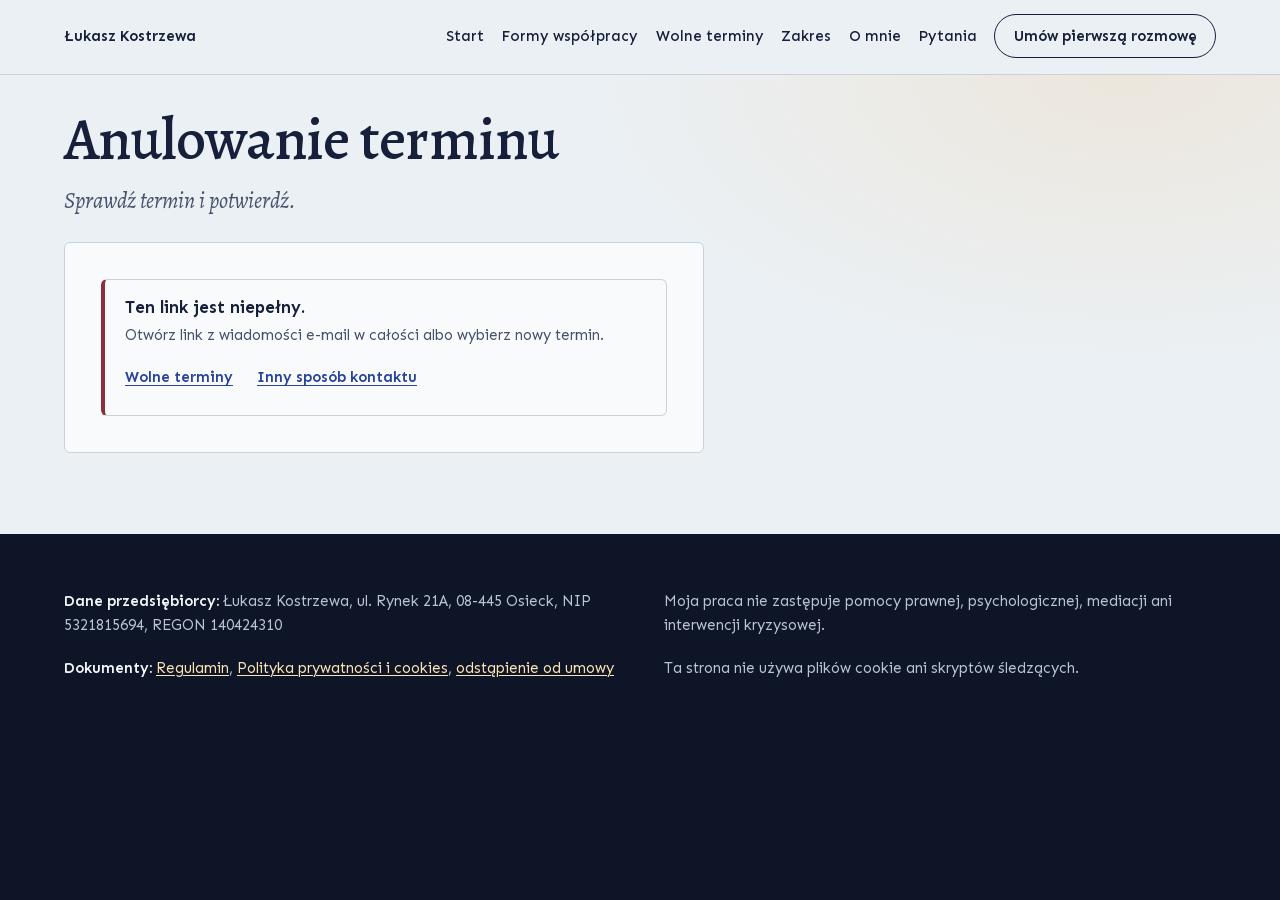
==== anuluj.html @ be43fd2a "Srodowisko testowe strony maparozstania.pl (noindex, rezerwacja niepodlaczona) Co-Authored-By: Claud" ====
<!doctype html>
<!--
  SZKIC STRONY PUBLICZNEJ. NIE PUBLIKOWAĆ przed CLIENT READY (DEC-012).
  Treść pochodzi z Canonu (docs/canon/) z korektami ownera (DECISION_LOG.md, DEC-026); mapowanie: site/README.md.
  Kierunek wizualny: docs/design/EXPERIENCE_DIRECTION.md ("Horyzont").
  Braki do uzupełnienia są oznaczone tekstem "DO UZUPEŁNIENIA" (klasa .todo).
  Przed publikacją usuń meta robots (noindex, nofollow).
-->
<html lang="pl">
<head>
  <meta charset="utf-8">
  <meta name="viewport" content="width=device-width, initial-scale=1">
  <meta http-equiv="Content-Security-Policy" content="default-src 'none'; script-src 'self'; style-src 'self'; img-src 'self'; font-src 'self'; base-uri 'none'; form-action 'none'; connect-src https://script.google.com https://script.googleusercontent.com">
  <meta name="referrer" content="no-referrer">
  <meta name="robots" content="noindex, nofollow">
  <meta name="theme-color" content="#0E1526">
  <title>Anulowanie terminu - spokojna pomoc po rozstaniu i w rozwodzie</title>
  <meta name="description" content="Spokojna, praktyczna pomoc dla dorosłych w separacji lub rozwodzie: porządkowanie spraw, przygotowanie trudnych rozmów, konkretne działania. Bez porady prawnej i terapii.">
  <link rel="icon" href="assets/img/favicon.svg" type="image/svg+xml">
  <link rel="preload" href="assets/fonts/alegreya-500.woff2" as="font" type="font/woff2" crossorigin>
  <link rel="preload" href="assets/fonts/alegreya-400.woff2" as="font" type="font/woff2" crossorigin>
  <link rel="preload" href="assets/fonts/sen-var.woff2" as="font" type="font/woff2" crossorigin>
  <link rel="stylesheet" href="assets/css/style.css">
  <link rel="stylesheet" href="assets/css/booking.css">
  <script src="assets/js/early.js"></script>
  <script src="assets/js/site.js" defer></script>
  <script src="assets/js/booking.js" defer></script>
</head>
<body class="page-sub page-book">
  <a class="skip-link" href="#main">Przejdź do treści</a>

  <div class="topbar is-day" data-topbar>
    <header class="masthead">
      <div class="wrap masthead__inner">
      <p class="brand">Łukasz Kostrzewa</p>
      <button class="menu-btn" type="button" aria-expanded="false" aria-controls="site-nav" data-menu><span class="menu-btn__icon" aria-hidden="true"></span>Menu</button>
      <nav id="site-nav" class="nav" aria-label="Nawigacja po stronie">
        <ul role="list">
          <li><a href="index.html">Start</a></li>
          <li><a href="formy-wspolpracy.html">Formy współpracy</a></li>
          <li><a href="wolne-terminy.html">Wolne terminy</a></li>
          <li><a href="zakres.html">Zakres</a></li>
          <li><a href="o-mnie.html">O mnie</a></li>
          <li><a href="pytania.html">Pytania</a></li>
          <li class="nav__cta"><a href="kontakt.html">Umów pierwszą rozmowę</a></li>
        </ul>
      </nav>
      </div>
    </header>
    <div class="topbar__progress" aria-hidden="true"></div>
  </div>

  <main id="main">

    <div class="book" data-booking data-view="cancel" data-state="loading" data-endpoint="" data-service-id="pierwsza-rozmowa" data-service-name="Pierwsza rozmowa" data-service-minutes="15">
      <div class="wrap">
        <header class="book__head">
          <h1 class="book__title">Anulowanie terminu</h1>
          <p class="book__lead">Sprawdź termin i potwierdź.</p>
        </header>
        <div class="book__stage book__stage--narrow" data-stage>
          <section class="panel" data-panel="loading" aria-label="Wczytywanie"><p class="panel__loading">Sprawdzam termin...</p></section>
            <section class="panel" data-panel="invalid" hidden>
              <div class="notice notice--warn" role="alert">
                <h2 class="notice__title" data-invalid-title tabindex="-1">Ten link jest nieważny.</h2>
                <p class="notice__text" data-invalid-text></p>
                <p class="notice__actions"><a href="wolne-terminy.html">Wolne terminy</a> <a href="kontakt.html">Inny sposób kontaktu</a></p>
              </div>
            </section>

          <section class="panel" data-panel="confirm" hidden>
            <h2 class="details__title" data-confirm-title tabindex="-1">Czy anulować ten termin?</h2>
            <dl class="done__list">
              <div><dt>Rozmowa</dt><dd>Pierwsza rozmowa</dd></div>
              <div><dt>Data</dt><dd data-c-date></dd></div>
              <div><dt>Godzina</dt><dd data-c-time></dd></div>
              <div><dt>Czas trwania</dt><dd data-c-dur></dd></div>
            </dl>
            <p class="done__note">Po anulowaniu termin wraca do puli wolnych terminów. Potwierdzenie anulowania dostaniesz e-mailem.</p>
            <div data-confirm-notice></div>
            <p class="details__action"><button type="button" class="button button--ink" data-cancel-do>Anuluj termin</button></p>
            <p class="done__note"><a href="index.html">Zostaw termin i wróć na stronę główną</a></p>
          </section>
          <section class="panel" data-panel="done" hidden>
            <div class="done">
              <h2 class="done__title" data-cdone-title tabindex="-1">Termin został anulowany.</h2>
              <p class="done__mail">Jeśli chcesz, wybierz nowy termin.</p>
              <p class="done__actions"><a class="button button--ink" href="wolne-terminy.html">Wolne terminy</a></p>
            </div>
          </section>
        </div>
      </div>
      <p class="sr-only" role="status" aria-live="polite" data-live></p>
      <noscript>
        <div class="wrap"><div class="notice notice--warn"><p class="notice__title">Ta strona wymaga włączonego JavaScript.</p><p class="notice__text">Włącz JavaScript w przeglądarce albo skorzystaj z innego sposobu kontaktu: <a href="kontakt.html">strona kontaktu</a>.</p></div></div>
      </noscript>
    </div>
  </main>

  <footer class="footer" data-tone="night">
    <div class="wrap footer__grid">
      <p><strong>Dane przedsiębiorcy:</strong> Łukasz Kostrzewa, ul. Rynek 21A, 08-445 Osieck, NIP 5321815694, REGON 140424310</p>
      <p>Moja praca nie zastępuje pomocy prawnej, psychologicznej, mediacji ani interwencji kryzysowej.</p>
      <p><strong>Dokumenty:</strong> <a href="regulamin.html">Regulamin</a>, <a href="polityka-prywatnosci.html">Polityka prywatności i cookies</a>, <a href="regulamin.html#odstapienie">odstąpienie od umowy</a></p>
      <p>Ta strona nie używa plików cookie ani skryptów śledzących.</p>
    </div>
  </footer>
</body>
</html>
---- assets/css/style.css ----
/* Statyczna strona publiczna, kierunek "Horyzont" (docs/design/EXPERIENCE_DIRECTION.md).
   Noc > świt > dzień. Czcionki własne (OFL), bez zasobów zewnętrznych.
   Bez JS i przy prefers-reduced-motion: stan końcowy, cała treść widoczna. */

/* ================================================================ czcionki */
@font-face {
  font-family: "Alegreya";
  src: url("../fonts/alegreya-400.woff2") format("woff2");
  font-weight: 400;
  font-style: normal;
  font-display: swap;
}

@font-face {
  font-family: "Alegreya";
  src: url("../fonts/alegreya-500.woff2") format("woff2");
  font-weight: 500;
  font-style: normal;
  font-display: swap;
}

@font-face {
  font-family: "Alegreya";
  src: url("../fonts/alegreya-600.woff2") format("woff2");
  font-weight: 600;
  font-style: normal;
  font-display: swap;
}

@font-face {
  font-family: "Alegreya";
  src: url("../fonts/alegreya-400-italic.woff2") format("woff2");
  font-weight: 400;
  font-style: italic;
  font-display: swap;
}

@font-face {
  font-family: "Alegreya";
  src: url("../fonts/alegreya-500-italic.woff2") format("woff2");
  font-weight: 500;
  font-style: italic;
  font-display: swap;
}

@font-face {
  font-family: "Sen";
  src: url("../fonts/sen-var.woff2") format("woff2");
  font-weight: 400 800;
  font-style: normal;
  font-display: swap;
}

/* ================================================================ tokeny */
:root {
  /* noc */
  --night-0: #0e1526;
  --night-1: #141c33;
  --night-2: #1d2644;
  --night-3: #232c4d;
  /* świt (tylko światło i gradienty, nigdy kolor tekstu na jasnym) */
  --mist: #4a4566;
  --rose: #a9808f;
  --peach: #e9c9ab;
  --amber: #f2c27f;
  --amber-hi: #fbe3b6;
  /* dzień */
  --day: #ebf0f4;
  --day-hi: #f8fafb;
  --ink: #16203a;
  --ink-2: #22305a;
  --ink-soft: #46516b;
  --link: #29449a;
  --line: #c9d2db;
  --line-ui: #7a879b;
  /* na nocy */
  --on-night: #f2f5f9;
  --on-night-soft: #b9c3d4;
  --on-night-line: rgb(242 245 249 / 0.2);
  /* stany */
  --focus: #2c5be0;
  --focus-night: #f2c27f;
  --todo-bg: #fff0b3;
  --todo-line: #8a6a00;
  --todo-text: #3a2f00;

  /* typografia: Sen = struktura, Alegreya = głos */
  --font-voice: "Alegreya", Georgia, "Times New Roman", serif;
  --font-struct: "Sen", system-ui, "Segoe UI", sans-serif;

  /* układ */
  --wrap: 77.5rem;
  --gutter: clamp(1.25rem, 5vw, 6rem);
  --section: clamp(4.5rem, 9vh, 7.5rem);
  --stick: 0px;

  /* ruch: jedna krzywa, trzy poziomy czasu */
  --ease: cubic-bezier(0.22, 1, 0.36, 1);
  --t-micro: 160ms;
  --t-comp: 360ms;
  --t-narr: 900ms;
  --t-stagger: 140ms;
}

/* ================================================================ baza */
*,
*::before,
*::after {
  box-sizing: border-box;
}

html {
  -webkit-text-size-adjust: 100%;
  text-size-adjust: 100%;
  scroll-padding-top: calc(var(--stick) + 1rem);
  background: var(--night-0);
}

body {
  margin: 0;
  background: var(--day);
  color: var(--ink);
  font-family: var(--font-voice);
  font-size: 1.125rem;
  line-height: 1.6;
  font-kerning: normal;
  font-variant-ligatures: common-ligatures;
  text-rendering: optimizeLegibility;
}

@media (min-width: 48em) {
  body {
    font-size: 1.1875rem;
  }
}

img,
svg {
  display: block;
  max-width: 100%;
}

p,
ul,
ol,
dl,
h1,
h2,
h3 {
  margin: 0;
}

ul[role="list"],
ol[role="list"] {
  list-style: none;
  padding: 0;
}

a {
  color: var(--link);
  text-decoration-thickness: 1px;
  text-underline-offset: 0.2em;
  transition: text-decoration-thickness var(--t-micro) var(--ease), color var(--t-micro) var(--ease);
}

a:hover {
  text-decoration-thickness: 2px;
}

:focus-visible {
  outline: 3px solid var(--focus);
  outline-offset: 3px;
}

.wrap {
  width: min(var(--wrap), 100% - 2 * var(--gutter));
  margin-inline: auto;
}

.nowrap {
  white-space: nowrap;
}

.skip-link {
  position: absolute;
  left: 1rem;
  top: -10rem;
  z-index: 100;
  min-height: 2.75rem;
  padding: 0.75rem 1rem;
  background: var(--day-hi);
  color: var(--ink);
  font: 600 1rem/1.2 var(--font-struct);
}

.skip-link:focus {
  top: 1rem;
}

.todo {
  padding: 0.05em 0.35em;
  background: var(--todo-bg);
  color: var(--todo-text);
  border: 1px dashed var(--todo-line);
  font-family: var(--font-struct);
  font-size: 0.9em;
  font-style: normal;
  font-weight: 500;
  box-decoration-break: clone;
  -webkit-box-decoration-break: clone;
}

.h2 {
  font-family: var(--font-struct);
  font-size: clamp(1.875rem, 1.15rem + 2.5vw, 3.25rem);
  font-weight: 650;
  line-height: 1.04;
  letter-spacing: -0.028em;
  text-wrap: balance;
}

/* ================================================================ przyciski */
.button {
  --mx: 0px;
  --my: 0px;
  display: inline-flex;
  align-items: center;
  justify-content: center;
  min-height: 3.25rem;
  padding: 0.85rem 1.75rem;
  border-radius: 999px;
  font: 600 1rem/1.2 var(--font-struct);
  letter-spacing: -0.005em;
  text-decoration: none;
  transform: translate(var(--mx), var(--my));
  transition:
    background-color var(--t-micro) var(--ease),
    color var(--t-micro) var(--ease),
    box-shadow var(--t-comp) var(--ease),
    transform var(--t-comp) var(--ease);
}

.button--light {
  background: var(--on-night);
  color: var(--ink);
}

.button--ink {
  background: var(--ink);
  color: var(--day-hi);
}

.button--light:hover,
.button--ink:hover {
  box-shadow:
    0 0 0 6px rgb(242 194 127 / 0.22),
    0 0 36px 4px rgb(242 194 127 / 0.38);
}

.button--ink:hover {
  background: var(--ink-2);
}

.button--light:focus-visible {
  outline-color: var(--focus-night);
}

/* ================================================================ topbar: bezpieczeństwo, nagłówek, postęp */
.topbar {
  position: sticky;
  top: 0;
  z-index: 50;
  background: var(--night-0);
  color: var(--on-night);
  transition: background-color var(--t-comp) var(--ease), color var(--t-comp) var(--ease), box-shadow var(--t-comp) var(--ease);
}

.topbar.is-day {
  background: rgb(235 240 244 / 0.94);
  color: var(--ink);
  box-shadow: 0 1px 0 var(--line);
}

@supports (backdrop-filter: blur(8px)) {
  .topbar.is-compact {
    background: rgb(14 21 38 / 0.72);
    backdrop-filter: blur(14px) saturate(1.2);
  }

  .topbar.is-day {
    background: rgb(235 240 244 / 0.82);
    backdrop-filter: blur(14px) saturate(1.2);
  }
}

.topbar :focus-visible {
  outline-color: var(--focus-night);
}

.topbar.is-day :focus-visible {
  outline-color: var(--focus);
}

.masthead__inner {
  display: flex;
  flex-wrap: wrap;
  align-items: center;
  gap: 0.75rem 1.5rem;
  min-height: 4.5rem;
  padding-block: 0.75rem;
}

.brand {
  font: 600 0.9375rem/1.2 var(--font-struct);
}

.where {
  display: none;
}

.nav ul {
  display: flex;
  flex-wrap: wrap;
  gap: 0.25rem 1.5rem;
  align-items: center;
}

.nav a {
  display: inline-flex;
  align-items: center;
  min-height: 2.75rem;
  color: inherit;
  font: 500 0.9375rem/1.2 var(--font-struct);
  text-decoration: none;
  background-image: linear-gradient(currentColor, currentColor);
  background-size: 0 1px;
  background-position: 0 calc(50% + 0.85em);
  background-repeat: no-repeat;
  transition: background-size var(--t-comp) var(--ease);
}

.nav a:hover,
.nav a[aria-current="page"] {
  background-size: 100% 1px;
}

.nav a[aria-current="page"] {
  background-image: linear-gradient(var(--amber), var(--amber));
  background-size: 100% 2px;
}

.is-day .nav a[aria-current="page"] {
  background-image: linear-gradient(var(--ink), var(--ink));
}

.nav__cta a {
  padding: 0 1.15rem;
  border: 1px solid currentColor;
  border-radius: 999px;
  background-image: none;
  font-weight: 600;
  transition: background-color var(--t-micro) var(--ease), color var(--t-micro) var(--ease);
}

.nav__cta a:hover {
  background-color: var(--on-night);
  color: var(--ink);
}

.is-day .nav__cta a:hover {
  background-color: var(--ink);
  color: var(--day-hi);
}

.menu-btn {
  display: none;
}

.topbar__progress {
  height: 2px;
  background: var(--amber);
  transform: scaleX(var(--sp, 0));
  transform-origin: 0 50%;
}

.is-day .topbar__progress {
  background: var(--link);
}

/* z JS: wiersz z menu na telefonie */
.js .masthead__inner {
  flex-wrap: nowrap;
  justify-content: space-between;
}

.js .menu-btn {
  display: inline-flex;
  align-items: center;
  gap: 0.6rem;
  min-height: 2.75rem;
  padding: 0 1.1rem;
  border: 1px solid currentColor;
  border-radius: 999px;
  background: none;
  color: inherit;
  font: 600 0.9375rem/1 var(--font-struct);
  cursor: pointer;
}

.menu-btn__icon {
  position: relative;
  width: 1rem;
  height: 0.6rem;
  border-block: 1.5px solid currentColor;
  transition: transform var(--t-comp) var(--ease);
}

.js .masthead:not(.is-open) .nav {
  display: none;
}

.js .masthead.is-open .masthead__inner {
  flex-wrap: wrap;
}

.js .masthead.is-open .nav {
  flex-basis: 100%;
  padding-bottom: 1rem;
  animation: clarify var(--t-comp) var(--ease) both;
}

.js .masthead.is-open .nav ul {
  flex-direction: column;
  align-items: stretch;
  gap: 0;
}

.js .masthead.is-open .nav a {
  width: 100%;
  min-height: 3.25rem;
  border-top: 1px solid var(--on-night-line);
  font-size: 1.125rem;
}

.is-day .masthead.is-open .nav a {
  border-color: var(--line);
}

.js .masthead.is-open .nav__cta a {
  justify-content: center;
  margin-top: 0.75rem;
  border: 1px solid currentColor;
}

.masthead.is-open .menu-btn__icon {
  transform: scaleY(0.4);
}

@media (min-width: 64em) {
  .js .menu-btn {
    display: none;
  }

  .js .masthead:not(.is-open) .nav {
    display: block;
  }

  .masthead__inner {
    flex-wrap: nowrap;
  }

  .nav {
    flex: none;
    margin-left: auto;
  }

  .nav ul {
    flex-wrap: nowrap;
    gap: 0.25rem 1.1rem;
  }

  .where {
    display: block;
    flex: 1;
    min-width: 0;
    overflow: hidden;
    color: var(--ink-soft);
    font: 500 0.875rem/1.2 var(--font-struct);
    white-space: nowrap;
    text-overflow: ellipsis;
    opacity: 0;
    transform: translateY(4px);
    transition: opacity var(--t-comp) var(--ease), transform var(--t-comp) var(--ease);
  }

  .where::before {
    content: "";
    display: inline-block;
    width: 0.45rem;
    height: 0.45rem;
    margin-right: 0.6rem;
    border-radius: 50%;
    background: var(--amber);
    box-shadow: 0 0 0 1.5px var(--ink);
    vertical-align: 0.08em;
  }

  .is-day.is-compact .where:not(:empty) {
    opacity: 1;
    transform: none;
  }
}

/* ================================================================ SCENA 1: noc (hero) */
.scene {
  position: relative;
  background: var(--night-0);
}

.hero {
  --q: 0;
  position: relative;
  display: flex;
  flex-direction: column;
  min-height: calc(100svh - var(--stick));
  overflow: hidden;
  background: linear-gradient(180deg, var(--night-0) 0%, var(--night-1) 52%, var(--night-2) 100%);
  color: var(--on-night);
}

.js .hero {
  --q: 1;
}

html.is-pinned .scene {
  height: var(--scene-h, auto);
}

html.is-pinned .hero {
  position: sticky;
  top: var(--pin-top, 0px);
}

.hero :focus-visible {
  outline-color: var(--focus-night);
}

.hero__sky {
  position: absolute;
  inset: 0;
  pointer-events: none;
  -webkit-mask-image: linear-gradient(180deg, #000 calc(100% - 4.5rem), transparent);
  mask-image: linear-gradient(180deg, #000 calc(100% - 4.5rem), transparent);
}

/* pierwsze światło: z dołu, spod linii planu */
.hero__glow {
  position: absolute;
  left: 18%;
  bottom: -44%;
  width: 120%;
  height: 80%;
  border-radius: 50%;
  background: radial-gradient(closest-side, rgb(242 194 127 / 0.62), rgb(169 128 143 / 0.3) 42%, rgb(74 69 102 / 0.14) 70%, transparent);
  opacity: calc(0.62 + 0.38 * (1 - var(--q)));
  transform: translateY(calc(var(--q) * 8%));
}

.hero__inner {
  position: relative;
  z-index: 2;
  flex: 1;
  display: flex;
  align-items: center;
  padding-block: clamp(2rem, 6vh, 4.5rem) clamp(1.5rem, 4vh, 3rem);
}

.hero__copy {
  max-width: 52rem;
}

.hero__descriptor {
  max-width: 24rem;
  margin-bottom: clamp(1.25rem, 3vh, 2rem);
  color: var(--on-night-soft);
  font: 500 0.9375rem/1.45 var(--font-struct);
}

.hero__title {
  font-family: var(--font-voice);
  font-size: clamp(2.6rem, 1rem + 5.6vw, 5.5rem);
  font-weight: 500;
  line-height: 0.98;
  letter-spacing: -0.018em;
  text-wrap: balance;
}

.hero__lead {
  max-width: 35rem;
  margin-top: clamp(1.25rem, 3vh, 1.85rem);
  color: var(--on-night-soft);
  font-size: clamp(1.125rem, 1rem + 0.35vw, 1.3125rem);
  line-height: 1.5;
}

.hero__action {
  margin-top: clamp(1.5rem, 3.5vh, 2.25rem);
}

.hero__fit {
  max-width: 30rem;
  margin-top: 0.9rem;
  color: var(--on-night-soft);
  font: 400 0.875rem/1.5 var(--font-struct);
}

/* linia planu: tu osiadają słowa */
.plan {
  position: relative;
  z-index: 1;
  flex: none;
  padding-bottom: clamp(1.25rem, 3.2vh, 2.25rem);
}

.plan__inner {
  position: relative;
}

.plan__line {
  display: block;
  height: 1px;
  background: linear-gradient(90deg, rgb(242 245 249 / 0.55), rgb(242 245 249 / 0.28) 70%, rgb(242 245 249 / 0));
  transform: scaleX(calc(1 - 0.82 * var(--q)));
  transform-origin: 0 50%;
}

.mist {
  display: flex;
  flex-wrap: wrap;
  gap: 0.35rem 1.1rem;
  margin-top: 1rem;
}

.mist__w {
  --dx: 0px;
  --dy: 0px;
  --s: 1;
  --b: 0;
  --o: 1;
  position: relative;
  color: var(--on-night-soft);
  font-size: 1.0625rem;
  font-style: italic;
  line-height: 1.2;
  white-space: nowrap;
  transform-origin: 0 0;
  transform: translate(calc(var(--dx) * var(--q)), calc(var(--dy) * var(--q))) scale(calc(1 + (var(--s) - 1) * var(--q)));
  filter: blur(calc(var(--b) * var(--q) * 1px));
  opacity: calc(1 - (1 - var(--o)) * var(--qo, var(--q)));
}

/* reakcja na kursor (tylko ruch wywołany przez użytkownika): bliższe, ostrzejsze słowa przesuwają się bardziej */
.mist__w {
  translate: calc(var(--px, 0) * var(--pd, 10px) * var(--q)) calc(var(--py, 0) * var(--pd, 10px) * var(--q));
  transition: translate var(--t-narr) var(--ease);
}

.m1,
.m4 {
  --pd: 26px;
}

.m2,
.m7 {
  --pd: 16px;
}

/* kropka na linii pod każdym osiadłym słowem (desktop, jeden rząd) */
.mist__w::before {
  content: "";
  position: absolute;
  left: 0.15em;
  top: calc(-1rem - 3.5px);
  width: 7px;
  height: 7px;
  border-radius: 50%;
  background: var(--amber);
  opacity: calc(1 - 3 * var(--q));
}

.plan__cap {
  margin-top: 0.85rem;
  color: var(--amber-hi);
  font: 600 0.875rem/1.2 var(--font-struct);
  opacity: calc(1 - 1.8 * var(--q));
}

/* cele chaosu: ułamki szerokości i wysokości hero (czyta je JS) */
.m1 { --cx: 0.04; --cy: 0.02; --s: 1.9; --b: 1.5; --o: 0.16; }
.m2 { --cx: 0.5; --cy: 0.12; --s: 2.2; --b: 2.5; --o: 0.14; }
.m3 { --cx: 0.6; --cy: 0.3; --s: 1.7; --b: 1; --o: 0.2; }
.m4 { --cx: 0.02; --cy: 0.46; --s: 2.3; --b: 3; --o: 0.12; }
.m5 { --cx: 0.68; --cy: 0.52; --s: 1.8; --b: 2; --o: 0.16; }
.m6 { --cx: 0.2; --cy: 0.64; --s: 1.6; --b: 3.5; --o: 0.12; }
.m7 { --cx: 0.56; --cy: 0.72; --s: 1.9; --b: 1.5; --o: 0.16; }
.m8 { --cx: 0.08; --cy: 0.8; --s: 1.7; --b: 2.5; --o: 0.14; }

@media (max-width: 63.99em) {
  .mist__w::before {
    display: none;
  }
}

@media (min-width: 64em) {
  .hero__glow {
    left: 28%;
    bottom: -30%;
    width: 104%;
    height: 84%;
  }

  .mist {
    justify-content: flex-end;
    gap: 0.45rem 1.75rem;
  }

  .plan__cap {
    position: absolute;
    left: 0;
    top: 1rem;
    margin: 0;
  }

  .m1 { --cx: 0.6; --cy: 0.06; --s: 3; --b: 0; --o: 0.62; }
  .m2 { --cx: 0.79; --cy: 0.25; --s: 2.5; --b: 1.5; --o: 0.4; }
  .m3 { --cx: 0.58; --cy: 0.4; --s: 2; --b: 3; --o: 0.3; }
  .m4 { --cx: 0.66; --cy: 0.55; --s: 3.3; --b: 0.5; --o: 0.58; }
  .m5 { --cx: 0.9; --cy: 0.11; --s: 1.8; --b: 3.5; --o: 0.3; }
  .m6 { --cx: 0.56; --cy: 0.71; --s: 1.7; --b: 4; --o: 0.26; }
  .m7 { --cx: 0.85; --cy: 0.44; --s: 2.4; --b: 1; --o: 0.44; }
  .m8 { --cx: 0.8; --cy: 0.72; --s: 2.1; --b: 2.5; --o: 0.32; }
}

/* ================================================================ SCENA 2: świt (pierwsze przejście) */
.dawn {
  --r: 1;
  position: relative;
}

.js .dawn {
  --r: 0;
}

.dawn__night {
  padding-top: clamp(5rem, 13vh, 9.5rem);
  padding-bottom: clamp(2rem, 5vh, 3.5rem);
  background: linear-gradient(180deg, var(--night-2), var(--night-3));
  color: var(--on-night);
}

.dawn__title {
  font-family: var(--font-voice);
  font-size: clamp(2.4rem, 0.9rem + 5.2vw, 5.25rem);
  font-style: italic;
  font-weight: 400;
  line-height: 1.04;
  letter-spacing: -0.012em;
}

.dawn__line {
  display: block;
  color: var(--on-night-soft);
}

.dawn__line--lit {
  color: var(--on-night);
  font-weight: 500;
}

@media (min-width: 64em) {
  .dawn__line:nth-child(2) {
    padding-left: 1.2em;
  }

  .dawn__line:nth-child(3) {
    padding-left: 3.4em;
  }

  .dawn__line:nth-child(4) {
    padding-left: 4.6em;
  }
}

/* rozmycie > ostrość: jedyne takie odsłonięcie na stronie */
.js .dawn__title[data-reveal] .dawn__line {
  opacity: 0.18;
  filter: blur(10px);
  transform: translateY(0.18em);
  transition:
    opacity var(--t-narr) var(--ease),
    filter var(--t-narr) var(--ease),
    transform var(--t-narr) var(--ease);
}

.js .dawn__title.is-in .dawn__line {
  opacity: 1;
  filter: none;
  transform: none;
}

.dawn__line:nth-child(2) { transition-delay: calc(1 * var(--t-stagger)); }
.dawn__line:nth-child(3) { transition-delay: calc(3 * var(--t-stagger)); }
.dawn__line:nth-child(4) { transition-delay: calc(4 * var(--t-stagger)); }

/* wschód: fotografia (obraz wybrany przez ownera, DEC-026 pkt 15) i film (DEC-026 pkt 16) wtopione w stronę: góra w noc
   poprzedniej sceny, dół w jasny dzień kolejnej. Wszystko, co świeci (słońce, horyzont, woda), jest na zdjęciu i w filmie;
   CSS tylko je zespala. */
.sunrise {
  position: relative;
  isolation: isolate;
  height: clamp(18rem, 54vh, 32rem);
  overflow: hidden;
  background: linear-gradient(180deg, var(--night-3) 0%, #3a4466 60%, var(--day) 100%); /* rezerwa na czas ładowania obrazu */
}

.sunrise__photo {
  position: absolute;
  inset: 0;
}

.sunrise__photo img {
  display: block;
  width: 100%;
  height: 100%;
  object-fit: cover;
  object-position: 71% 82%; /* słońce w prawej trzeciej kadru, horyzont ok. 60% wysokości sceny */
  transform: translateY(calc((1 - var(--r)) * 1.2%)) scale(1.03); /* ledwo zauważalny ruch ze scrolla (--r) */
  transform-origin: 71% 60%;
}

@media (max-width: 47.99em) {
  .sunrise__photo img {
    object-position: 62% 66%; /* osobny crop mobilny (sunrise-m.*): słońce ok. 62% szerokości */
    transform-origin: 62% 60%;
  }
}

/* Film wschodu (jedyny zorkiestrowany ruch strony): leży nad zdjęciem, które zostaje stanem awaryjnym (reduced-motion,
   brak JS, odrzucone play()). Bez JS i bez klasy .is-video film jest niewidoczny, a zdjęcie nietknięte. Gra raz, bez pętli,
   zatrzymuje się na ostatniej klatce. --r daje tylko ledwo zauważalną zmianę skali. */
.sunrise__video {
  position: absolute;
  inset: 0;
  width: 100%;
  height: 100%;
  object-fit: cover;
  object-position: 75% 71%; /* słońce w prawej ćwiartce kadru, horyzont ok. 60% wysokości sceny */
  visibility: hidden;
  opacity: 0;
  transform: scale(calc(1 + 0.03 * (1 - var(--r))));
  transform-origin: 75% 62%;
  transition:
    opacity var(--t-narr) var(--ease),
    visibility 0s linear var(--t-narr);
  pointer-events: none;
}

.sunrise.is-video .sunrise__video {
  visibility: visible;
  opacity: 1;
  transition: none; /* wejście natychmiast (poster = klatka 0, bez przenikania przez stan pośredni); powrót do zdjęcia przy błędzie wygasza się płynnie */
}

@media (max-width: 47.99em) {
  .sunrise__video {
    object-position: 94% 50%; /* osobny kadr mobilny: pionowe okno wokół słońca, odbicia i prawego brzegu */
    transform-origin: 80% 60%;
  }
}

/* Pod filmem ziarno statyczne udawałoby brudną szybę na ruchomej wodzie: wyłączone, gdy gra film. */
.sunrise.is-video .sunrise__grain {
  opacity: 0;
}

/* zespolenie krawędzi: góra = kolor nocy poprzedniej sceny, dół = kolor dnia kolejnej */
.sunrise::before {
  content: "";
  position: absolute;
  inset: 0;
  z-index: 1;
  pointer-events: none;
  background:
    linear-gradient(180deg, var(--night-3) 0%, rgb(35 44 77 / 0.7) 9%, rgb(35 44 77 / 0.28) 20%, rgb(35 44 77 / 0) 38%),
    linear-gradient(180deg, rgb(235 240 244 / 0) 58%, rgb(235 240 244 / 0.38) 72%, rgb(235 240 244 / 0.8) 90%, var(--day) 100%);
}

/* delikatne przyciemnienie na początku wschodu, znika wraz z --r */
.sunrise::after {
  content: "";
  position: absolute;
  inset: 0;
  z-index: 1;
  pointer-events: none;
  background: var(--night-2);
  opacity: calc(0.22 * (1 - var(--r)));
}

.sunrise__grain,
.hero__sky::after {
  content: "";
  position: absolute;
  inset: 0;
  background: url("../img/grain.png") 0 0 / 160px 160px;
  opacity: 0.36;
  pointer-events: none;
}

.sunrise__grain {
  z-index: 2;
  opacity: 0.28;
  -webkit-mask-image: linear-gradient(180deg, transparent 0%, #000 22%, #000 62%, transparent 100%);
  mask-image: linear-gradient(180deg, transparent 0%, #000 22%, #000 62%, transparent 100%);
}

.dawn__day {
  padding-block: clamp(1rem, 3vh, 2rem) clamp(4rem, 10vh, 7rem);
  background: var(--day);
}

.dawn__lead {
  max-width: 38rem;
  margin-left: auto;
  font-size: clamp(1.1875rem, 1rem + 0.6vw, 1.5rem);
  line-height: 1.5;
}

/* ================================================================ SCENA 3: dzień, "W czym Ci pomagam" */
.choose {
  padding-block: var(--section);
}

.choose__head {
  margin-bottom: clamp(2rem, 5vh, 3.5rem);
}

.choose__hint {
  margin-top: 0.85rem;
}

.choose__hint {
  color: var(--ink-soft);
  font: 500 0.9375rem/1.4 var(--font-struct);
}

.choose__list {
  --ly: 1.5rem;
  position: relative;
}

/* szyna i światło: światło przesuwa się do wybranego zdania */
.choose__list::before {
  content: "";
  position: absolute;
  left: 0.4rem;
  top: 0.5rem;
  bottom: 0.5rem;
  width: 1px;
  background: var(--line);
}

.choose__list::after {
  content: "";
  position: absolute;
  left: 0.4rem;
  top: 0;
  width: 0.8rem;
  height: 0.8rem;
  border: 2px solid var(--ink);
  border-radius: 50%;
  background: var(--amber);
  box-shadow: 0 0 0 5px rgb(242 194 127 / 0.28), 0 0 26px 6px rgb(242 194 127 / 0.55);
  transform: translate(-50%, calc(var(--ly) - 50%));
  transition: transform var(--t-comp) var(--ease);
}

.no-light .choose__list::after {
  display: none;
}

.choose__q {
  font: inherit;
}

.choose__btn {
  display: block;
  width: 100%;
  padding: 0.9rem 0 0.9rem 2rem;
  border: 0;
  border-top: 1px solid var(--line);
  background: none;
  color: var(--ink-soft);
  font-family: var(--font-voice);
  font-size: clamp(1.25rem, 1.05rem + 0.6vw, 1.625rem);
  font-weight: 400;
  line-height: 1.25;
  text-align: left;
  cursor: pointer;
  transition: color var(--t-micro) var(--ease), padding-left var(--t-comp) var(--ease);
}

.choose__item:first-child .choose__btn {
  border-top: 0;
}

.choose__btn:hover {
  color: var(--ink);
}

.choose__btn[aria-expanded="true"] {
  color: var(--ink);
  font-weight: 500;
  padding-left: 2.35rem;
}

.choose__panel {
  margin: 0 0 1.25rem 2rem;
  padding: clamp(1.5rem, 3vw, 2.75rem);
  border: 1px solid var(--line);
  border-radius: 6px;
  background:
    radial-gradient(120% 90% at 0% 0%, rgb(242 194 127 / 0.2), rgb(242 194 127 / 0) 55%),
    var(--day-hi);
}

.choose__panel[hidden] {
  display: none !important;
}

.js .choose__panel:not([hidden]) {
  animation: clarify var(--t-comp) var(--ease) both;
}

.choose__label {
  margin-top: 1.5rem;
  color: var(--ink-soft);
  font: 600 0.8125rem/1.3 var(--font-struct);
}

.choose__label:first-child {
  margin-top: 0;
}

.choose__need {
  margin-top: 0.35rem;
  font-size: clamp(1.5rem, 1.1rem + 1.3vw, 2.375rem);
  font-style: italic;
  font-weight: 500;
  line-height: 1.12;
  text-wrap: balance;
}

.choose__how,
.choose__next {
  margin-top: 0.35rem;
  max-width: 34rem;
}

.choose__link {
  display: flex;
  width: fit-content;
  align-items: center;
  min-height: 3rem;
  margin-top: 1rem;
  padding: 0.7rem 1.4rem;
  border-radius: 999px;
  background: var(--ink);
  color: var(--day-hi);
  font: 600 0.9375rem/1.2 var(--font-struct);
  text-decoration: none;
  transition: background-color var(--t-micro) var(--ease), box-shadow var(--t-comp) var(--ease);
}

.choose__link:hover {
  background: var(--ink-2);
  box-shadow: 0 0 0 6px rgb(242 194 127 / 0.22), 0 0 36px 4px rgb(242 194 127 / 0.38);
}

.choose__caveat {
  max-width: 40rem;
  margin-top: clamp(2rem, 5vh, 3rem);
  color: var(--ink-soft);
  font: 400 0.9375rem/1.55 var(--font-struct);
}

@media (min-width: 64em) {
  .js .choose__list {
    display: grid;
    grid-template-columns: minmax(0, 5fr) minmax(0, 7fr);
    grid-auto-rows: auto;
    column-gap: clamp(2rem, 5vw, 5rem);
    align-items: start;
  }

  .js .choose__list::before {
    bottom: auto;
    height: var(--rail-h, 100%);
  }

  .js .choose__item {
    display: contents;
  }

  .js .choose__q {
    grid-column: 1;
  }

  .js .choose__panel {
    grid-column: 2;
    grid-row: 1 / span 6;
    position: sticky;
    top: calc(var(--stick) + 2rem);
    margin: 0;
  }
}

@keyframes clarify {
  from {
    opacity: 0;
    filter: blur(6px);
    transform: translateY(8px);
  }

  to {
    opacity: 1;
    filter: none;
    transform: none;
  }
}

html:not(.js) .choose__list::after {
  display: none;
}

/* ================================================================ SCENA 4: ścieżka (linia horyzontu staje się drogą) */
.path {
  padding-block: var(--section);
  background: linear-gradient(180deg, var(--day) 0%, #e4eaf0 100%);
}

.path__head {
  display: grid;
  gap: 0.85rem;
  margin-bottom: clamp(2.5rem, 7vh, 4.5rem);
}

.path__lead {
  max-width: 30rem;
  color: var(--ink-soft);
  font-size: clamp(1.125rem, 1rem + 0.4vw, 1.3125rem);
}

.path__track {
  --pp: 1;
  position: relative;
}

.js .path__track {
  --pp: 0;
}

.path__rail {
  position: absolute;
  left: 0.4rem;
  top: 0.4rem;
  bottom: 0.4rem;
  width: 1px;
  background: var(--line-ui);
}

.path__fill {
  position: absolute;
  inset: 0;
  background: var(--ink);
  transform: scaleY(var(--pp));
  transform-origin: 50% 0;
}

.path__light {
  position: absolute;
  left: 50%;
  top: calc(var(--pp) * 100%);
  width: 0.7rem;
  height: 0.7rem;
  border-radius: 50%;
  background: var(--amber);
  box-shadow: 0 0 0 4px rgb(242 194 127 / 0.3), 0 0 22px 6px rgb(242 194 127 / 0.6);
  transform: translate(-50%, -50%);
}

.path__steps {
  display: grid;
  gap: clamp(2rem, 5vh, 3rem);
}

.path__step {
  position: relative;
  padding-left: 2.25rem;
  max-width: 36rem;
}

.path__dot {
  position: absolute;
  left: 0.4rem;
  top: 0.45rem;
  width: 0.9rem;
  height: 0.9rem;
  border: 2px solid var(--line-ui);
  border-radius: 50%;
  background: var(--day);
  transform: translateX(-50%);
  transition: background-color var(--t-comp) var(--ease), border-color var(--t-comp) var(--ease), box-shadow var(--t-comp) var(--ease);
}

.path__title {
  font: 600 clamp(1.125rem, 1rem + 0.35vw, 1.3125rem)/1.25 var(--font-struct);
  letter-spacing: -0.01em;
  transition: color var(--t-comp) var(--ease);
}

.path__n {
  margin-right: 0.35rem;
  color: var(--ink-soft);
  font-weight: 500;
}

.path__step p {
  margin-top: 0.5rem;
  color: var(--ink-soft);
}

.path__step.is-lit .path__dot,
html:not(.js) .path__dot {
  border-color: var(--ink);
  background: var(--amber);
  box-shadow: 0 0 0 4px rgb(242 194 127 / 0.28);
}

.js .path__step:not(.is-lit) .path__title {
  color: var(--ink-soft);
}

@media (min-width: 64em) {
  .path__head {
    grid-template-columns: minmax(0, 5fr) minmax(0, 7fr);
    column-gap: clamp(2rem, 5vw, 5rem);
    align-items: end;
  }

  .path__rail {
    left: 0;
    right: 0;
    top: 0.4rem;
    bottom: auto;
    width: auto;
    height: 1px;
  }

  .path__fill {
    transform: scaleX(var(--pp));
    transform-origin: 0 50%;
  }

  .path__light {
    left: calc(var(--pp) * 100%);
    top: 50%;
  }

  .path__steps {
    grid-template-columns: repeat(4, minmax(0, 1fr));
    column-gap: clamp(1.5rem, 3vw, 3rem);
  }

  .path__step {
    padding: 2.25rem 0 0;
  }

  .path__dot {
    left: 0;
    top: 0.4rem;
    transform: translate(0, -50%);
  }
}

/* ================================================================ SCENA 5: formy współpracy (horyzonty czasu) */
.forms {
  padding-block: var(--section);
  background:
    radial-gradient(70% 60% at 85% 0%, rgb(242 194 127 / 0.12), rgb(242 194 127 / 0) 70%),
    linear-gradient(180deg, var(--ink) 0%, var(--night-1) 100%);
  color: var(--on-night);
}

.forms :focus-visible {
  outline-color: var(--focus-night);
}

.forms__head {
  display: grid;
  gap: 1rem;
  margin-bottom: clamp(2.5rem, 6vh, 4rem);
}

.forms__lead {
  max-width: 38rem;
  color: var(--on-night-soft);
  font-size: clamp(1.125rem, 1rem + 0.4vw, 1.3125rem);
}

.forms__list {
  border-bottom: 1px solid var(--on-night-line);
}

.form {
  display: grid;
  gap: 1.25rem;
  padding: clamp(1.75rem, 4vh, 2.5rem) 0;
  border-top: 1px solid var(--on-night-line);
  transition: background-color var(--t-comp) var(--ease);
}

.form__name {
  font: 650 clamp(1.375rem, 1.1rem + 0.8vw, 1.875rem)/1.15 var(--font-struct);
  letter-spacing: -0.02em;
}

.form__who {
  margin-top: 0.5rem;
  font-size: clamp(1.1875rem, 1.05rem + 0.4vw, 1.375rem);
  font-style: italic;
  line-height: 1.35;
}

.form__desc {
  margin-top: 0.6rem;
  max-width: 32rem;
  color: var(--on-night-soft);
  font-size: 1.0625rem;
}

.form__todo {
  margin-top: 0.75rem;
  font-size: 0.9375rem;
}

.form__dur {
  margin-top: 0.75rem;
  max-width: 18rem;
  color: var(--on-night-soft);
  font: 500 0.875rem/1.45 var(--font-struct);
}

/* grafika czasu: kreska = dzień, światło = spotkanie */
.time {
  display: flex;
  align-items: center;
  gap: 5px;
  height: 1.75rem;
}

.time i {
  flex: none;
  width: 2px;
  height: 0.85rem;
  border-radius: 1px;
  background: rgb(242 245 249 / 0.32);
  transition: background-color var(--t-comp) var(--ease), box-shadow var(--t-comp) var(--ease), transform var(--t-comp) var(--ease);
}

.time--month {
  gap: 3px;
}

.time--month i {
  height: 0.55rem;
  background: rgb(242 245 249 / 0.24);
}

.time i.is-meet,
.time--days i {
  width: 0.75rem;
  height: 0.75rem;
  border-radius: 50%;
  background: var(--amber);
  box-shadow: 0 0 0 4px rgb(242 194 127 / 0.18), 0 0 18px 2px rgb(242 194 127 / 0.45);
}

.time--one i.is-meet {
  width: 1.25rem;
  height: 1.25rem;
}

.time--days i {
  width: 0.5rem;
  height: 0.5rem;
  box-shadow: none;
}

.js [data-time]:not(.is-in) .time i.is-meet,
.js [data-time]:not(.is-in) .time--days i {
  background: rgb(242 245 249 / 0.24);
  box-shadow: none;
  transform: scale(0.6);
}

.time--days i:nth-child(2) { transition-delay: 40ms; }
.time--days i:nth-child(3) { transition-delay: 80ms; }
.time--days i:nth-child(4) { transition-delay: 120ms; }
.time--days i:nth-child(5) { transition-delay: 160ms; }
.time--days i:nth-child(6) { transition-delay: 200ms; }
.time--days i:nth-child(7) { transition-delay: 240ms; }
.time--days i:nth-child(8) { transition-delay: 280ms; }
.time--days i:nth-child(9) { transition-delay: 320ms; }
.time--days i:nth-child(10) { transition-delay: 360ms; }
.time--days i:nth-child(11) { transition-delay: 400ms; }
.time--days i:nth-child(12) { transition-delay: 440ms; }
.time--days i:nth-child(13) { transition-delay: 480ms; }
.time--days i:nth-child(14) { transition-delay: 520ms; }

.form__price {
  display: flex;
  flex-wrap: wrap;
  align-items: baseline;
  justify-content: space-between;
  gap: 0.5rem 1.5rem;
}

.price {
  font-family: var(--font-struct);
  line-height: 1;
}

.price__num {
  font-size: clamp(2.25rem, 1.6rem + 2vw, 3.25rem);
  font-weight: 700;
  letter-spacing: -0.035em;
}

.price__cur {
  color: var(--on-night-soft);
  font-size: 1rem;
  font-weight: 500;
}

.form__next a,
.forms__note a {
  color: var(--amber-hi);
}

.form__next a {
  display: inline-flex;
  align-items: center;
  min-height: 2.75rem;
  font: 600 0.9375rem/1.2 var(--font-struct);
}

.forms__note {
  max-width: 44rem;
  margin-top: 1.75rem;
  color: var(--on-night-soft);
  font: 400 0.9375rem/1.55 var(--font-struct);
}

@media (hover: hover) {
  .form:hover {
    background: rgb(242 245 249 / 0.035);
  }
}

@media (min-width: 64em) {
  .forms__head {
    grid-template-columns: minmax(0, 5fr) minmax(0, 7fr);
    column-gap: clamp(2rem, 5vw, 5rem);
    align-items: end;
  }

  .form {
    grid-template-columns: minmax(0, 5fr) minmax(0, 4fr) minmax(0, 3fr);
    column-gap: clamp(2rem, 4vw, 4rem);
    align-items: start;
  }

  .form__time {
    padding-top: 0.35rem;
  }

  .form__price {
    flex-direction: column;
    align-items: flex-end;
    text-align: right;
  }
}

/* ================================================================ SCENA 6: dla kogo */
.fit {
  padding-block: var(--section);
  background: var(--day-hi);
  border-block: 1px solid var(--line);
}

.fit__head {
  display: grid;
  gap: 1.25rem;
  margin-bottom: clamp(2.5rem, 6vh, 3.5rem);
}

.fit__lead {
  max-width: 40rem;
  font-size: clamp(1.125rem, 1rem + 0.4vw, 1.3125rem);
}

.fit__cols {
  display: grid;
  gap: 2.5rem;
}

.fit__h3,
.scope__h2 {
  margin-bottom: 1rem;
  font: 600 1.125rem/1.3 var(--font-struct);
}

.fit__list li {
  position: relative;
  padding: 0.7rem 0 0.7rem 1.75rem;
  border-top: 1px solid var(--line);
}

.fit__list li::before {
  content: "";
  position: absolute;
  left: 0.15rem;
  top: 1.35rem;
}

.fit__col--yes li::before,
.scope__col--in li::before {
  width: 0.6rem;
  height: 0.6rem;
  border: 1.5px solid var(--ink);
  border-radius: 50%;
  background: var(--amber);
}

.fit__col--no li::before,
.scope__col--out li::before {
  width: 0.7rem;
  height: 1.5px;
  top: 1.6rem;
  background: var(--ink-soft);
}

@media (min-width: 64em) {
  .fit__head {
    grid-template-columns: minmax(0, 5fr) minmax(0, 7fr);
    column-gap: clamp(2rem, 5vw, 5rem);
  }

  .fit__cols,
  .scope {
    grid-template-columns: 1fr 1fr;
    column-gap: clamp(2rem, 5vw, 5rem);
  }
}

/* ================================================================ SCENA 7: o mnie */
.who {
  padding-block: var(--section) 0;
}

.who__grid {
  display: grid;
  gap: 2rem;
}

.who__name {
  margin-top: 1.25rem;
  font-size: 1.25rem;
}

.who__practice {
  margin-top: 0.5rem;
  color: var(--ink-soft);
}

.who__h3 {
  margin-bottom: 0.75rem;
  font: 600 1.125rem/1.3 var(--font-struct);
}

.who__list li {
  padding: 0.55rem 0;
  border-top: 1px solid var(--line);
}

.who__limit {
  max-width: 36rem;
  margin-top: 1.5rem;
  font-size: clamp(1.125rem, 1rem + 0.35vw, 1.3125rem);
  font-style: italic;
  line-height: 1.45;
}

.who__more {
  display: flex;
  flex-wrap: wrap;
  gap: 0 1.75rem;
  margin-top: 1.25rem;
  font: 600 0.9375rem/1.2 var(--font-struct);
}

.who__more a {
  display: inline-flex;
  align-items: center;
  min-height: 2.75rem;
}

@media (min-width: 64em) {
  .who__grid {
    grid-template-columns: minmax(0, 5fr) minmax(0, 7fr);
    column-gap: clamp(2rem, 5vw, 5rem);
  }
}

/* ================================================================ SCENA 8: pytania */
.faq {
  padding-block: var(--section);
}

.faq__grid {
  display: grid;
  gap: 2rem;
}

.faq__list {
  border-bottom: 1px solid var(--line);
}

.faq__item {
  border-top: 1px solid var(--line);
}

.faq__item summary {
  position: relative;
  display: flex;
  align-items: center;
  min-height: 3.5rem;
  padding: 1rem 3rem 1rem 0;
  font: 600 clamp(1.0625rem, 1rem + 0.3vw, 1.1875rem)/1.35 var(--font-struct);
  list-style: none;
  cursor: pointer;
  transition: color var(--t-micro) var(--ease);
}

.faq__item summary::-webkit-details-marker {
  display: none;
}

.faq__item summary::before,
.faq__item summary::after {
  content: "";
  position: absolute;
  right: 0.6rem;
  top: 50%;
  width: 1rem;
  height: 2px;
  border-radius: 1px;
  background: var(--ink);
  transition: transform var(--t-comp) var(--ease);
}

.faq__item summary::after {
  transform: rotate(90deg);
}

.faq__item[open] summary::after {
  transform: rotate(0deg);
}

.faq__item summary:hover {
  color: var(--ink-2);
}

.faq__answer {
  max-width: 42rem;
  padding: 0 0 1.5rem;
  color: var(--ink-soft);
}

@supports selector(::details-content) {
  :root {
    interpolate-size: allow-keywords;
  }

  .faq__item::details-content {
    block-size: 0;
    overflow: hidden;
    opacity: 0;
    transition:
      block-size var(--t-comp) var(--ease),
      opacity var(--t-comp) var(--ease),
      content-visibility var(--t-comp) allow-discrete;
  }

  .faq__item[open]::details-content {
    block-size: auto;
    opacity: 1;
  }
}

@media (min-width: 64em) {
  .faq__grid {
    grid-template-columns: minmax(0, 5fr) minmax(0, 7fr);
    column-gap: clamp(2rem, 5vw, 5rem);
    align-items: start;
  }

  .faq__title {
    position: sticky;
    top: calc(var(--stick) + 2rem);
  }

  .faq__grid--page {
    grid-template-columns: minmax(0, 8fr) minmax(0, 4fr);
  }
}

/* ================================================================ SCENA 9: zamknięcie w pełnym świetle */
.closing {
  position: relative;
  overflow: hidden;
  padding-block: clamp(5rem, 14vh, 9rem) clamp(6.5rem, 17vh, 10.5rem);
  background: linear-gradient(180deg, var(--day) 0%, #f3ece3 72%, #f6e6d2 100%);
}

.closing__sky {
  position: absolute;
  inset: 0;
  pointer-events: none;
}

.closing__line {
  position: absolute;
  left: 0;
  right: 0;
  bottom: clamp(3rem, 8vh, 4.5rem);
  height: 1px;
  background: linear-gradient(90deg, rgb(22 32 58 / 0), rgb(22 32 58 / 0.35) 20%, rgb(22 32 58 / 0.35) 80%, rgb(22 32 58 / 0));
}

/* pierwszy krok: mały punkt światła na linii, ta sama poświata co wschód (bez ramki) */
.closing__sun {
  position: absolute;
  left: 66%;
  bottom: clamp(3rem, 8vh, 4.5rem);
  width: 0.75rem;
  height: 0.75rem;
  border-radius: 50%;
  background: radial-gradient(circle, #fffef9 0%, #ffeec8 55%, #ffc984 100%);
  box-shadow:
    0 0 0.9rem 0.35rem rgb(255 236 190 / 0.95),
    0 0 3.5rem 1.4rem rgb(255 186 112 / 0.6),
    0 0 9rem 4rem rgb(240 150 110 / 0.34);
  transform: translate(-50%, 50%);
}

.closing__inner {
  position: relative;
}

.closing__title {
  max-width: 14ch;
  font-size: clamp(2.6rem, 1rem + 5vw, 5rem);
  font-weight: 500;
  line-height: 1;
  letter-spacing: -0.015em;
}

.closing__lead {
  max-width: 34rem;
  margin-top: 1.5rem;
  font-size: clamp(1.125rem, 1rem + 0.4vw, 1.3125rem);
}

.closing__action {
  margin-top: 2rem;
}

/* ================================================================ stopka */
.footer {
  padding-block: 3.5rem;
  background: var(--night-0);
  color: var(--on-night-soft);
  font: 400 0.9375rem/1.55 var(--font-struct);
}

.footer strong {
  color: var(--on-night);
  font-weight: 600;
}

.footer__grid {
  display: grid;
  gap: 1.25rem;
}

@media (min-width: 48em) {
  .footer__grid {
    grid-template-columns: 1fr 1fr;
    column-gap: 3rem;
  }
}

/* ================================================================ podstrony */
.subhead {
  position: relative;
  overflow: hidden;
  --strip: clamp(4rem, 10vh, 6rem);
  padding-top: clamp(3.5rem, 10vh, 6.5rem);
  background: linear-gradient(180deg, var(--night-0) 0%, var(--night-2) calc(100% - var(--strip)));
  color: var(--on-night);
}

.subhead::after {
  content: "";
  position: relative;
  display: block;
  height: var(--strip);
  margin-top: clamp(3rem, 8vh, 5rem);
  background: linear-gradient(180deg, var(--night-2) 0%, var(--mist) 30%, var(--rose) 55%, var(--peach) 78%, var(--day) 100%);
}

.subhead__sky {
  position: absolute;
  inset: 0 0 var(--strip) 0;
  pointer-events: none;
  -webkit-mask-image: linear-gradient(180deg, #000 calc(100% - 4rem), transparent);
  mask-image: linear-gradient(180deg, #000 calc(100% - 4rem), transparent);
}

.subhead__glow {
  position: absolute;
  left: 40%;
  bottom: -20%;
  width: 90%;
  height: 70%;
  border-radius: 50%;
  background: radial-gradient(closest-side, rgb(242 194 127 / 0.3), rgb(169 128 143 / 0.16) 50%, transparent);
}

.subhead__inner {
  position: relative;
}

.subhead__title {
  max-width: 18ch;
  font-size: clamp(2.4rem, 1.2rem + 4vw, 4.5rem);
  font-weight: 500;
  line-height: 1;
  letter-spacing: -0.015em;
  text-wrap: balance;
}

.subhead__lead {
  max-width: 40rem;
  margin-top: 1.5rem;
  color: var(--on-night-soft);
  font-size: clamp(1.125rem, 1rem + 0.4vw, 1.3125rem);
}

.sub {
  padding-block: clamp(3rem, 8vh, 5.5rem);
}

.sub + .sub {
  padding-top: 0;
}

.sub__note {
  max-width: 44rem;
  margin-bottom: 1.5rem;
  color: var(--ink-soft);
  font: 400 0.9375rem/1.55 var(--font-struct);
}

/* strony informacyjne (Regulamin, Polityka prywatności i cookies): jedna spokojna kolumna do czytania */
.doc__wrap > * {
  max-width: 44rem;
}

.doc__meta {
  color: var(--ink-soft);
  font: 500 0.875rem/1.5 var(--font-struct);
}

.doc__draft {
  margin-top: 0.5rem;
}

.doc__contact {
  margin-top: 1.5rem;
  padding: 0.25rem 0 0.25rem 1.1rem;
  border-left: 2px solid var(--line-ui);
}

.doc__contact-h {
  color: var(--ink);
  font: 600 0.9375rem/1.4 var(--font-struct);
}

.doc__contact p + p {
  margin-top: 0.25rem;
}

.doc__other {
  margin-top: 1.25rem;
  color: var(--ink-soft);
  font: 400 0.9375rem/1.55 var(--font-struct);
}

.doc__sec {
  margin-top: 2.5rem;
}

.doc__h2 {
  margin-bottom: 0.75rem;
  color: var(--ink);
  font: 650 clamp(1.25rem, 1.1rem + 0.55vw, 1.5rem) / 1.25 var(--font-struct);
  letter-spacing: -0.01em;
  text-wrap: balance;
}

.doc__sec p,
.doc ul.doc__list {
  font-family: var(--font-voice);
  font-size: 1.1875rem;
  line-height: 1.6;
}

.doc__sec p + p,
.doc__sec p + ul.doc__list,
.doc__sec ul.doc__list + p {
  margin-top: 0.85rem;
}

.doc ul.doc__list {
  padding-left: 1.25rem;
  list-style: disc;
}

.doc ul.doc__list li {
  margin-top: 0.3rem;
}

.doc a {
  color: var(--link);
  text-underline-offset: 0.15em;
}

.footer a {
  color: var(--amber-hi);
  text-underline-offset: 0.15em;
}

.offers {
  margin-bottom: 1.5rem;
  border-bottom: 1px solid var(--line);
}

.offer {
  display: grid;
  gap: 0.5rem;
  padding: 1.75rem 0;
  border-top: 1px solid var(--line);
}

.offer__mode {
  color: var(--ink-soft);
  font: 600 0.9375rem/1.4 var(--font-struct);
}

.offer__name {
  margin-bottom: 0.5rem;
  font: 650 clamp(1.375rem, 1.1rem + 0.8vw, 1.75rem)/1.2 var(--font-struct);
  letter-spacing: -0.02em;
}

.offer__body p + p {
  margin-top: 0.5rem;
}

.offer__meta {
  color: var(--ink-soft);
  font: 500 0.9375rem/1.45 var(--font-struct);
}

.sub--prices .h2 {
  margin-bottom: 1rem;
}

.prices {
  border-bottom: 1px solid var(--line);
}

.prices__row {
  display: flex;
  flex-wrap: wrap;
  align-items: baseline;
  justify-content: space-between;
  gap: 0.25rem 1.5rem;
  padding: 1.1rem 0;
  border-top: 1px solid var(--line);
}

.prices dt {
  font: 600 1.0625rem/1.3 var(--font-struct);
}

.prices dt span {
  display: block;
  color: var(--ink-soft);
  font-weight: 400;
  font-size: 0.9375rem;
}

.prices dd {
  margin: 0;
  font: 700 1.75rem/1 var(--font-struct);
  letter-spacing: -0.03em;
}

.prices__cur {
  color: var(--ink-soft);
  font-size: 1rem;
  font-weight: 500;
  letter-spacing: 0;
}

.scope {
  display: grid;
  gap: 2.5rem;
}

.statement {
  max-width: 38rem;
  margin-top: clamp(2.5rem, 6vh, 3.5rem);
  padding-top: 1.25rem;
  border-top: 2px solid var(--amber);
  font-size: clamp(1.25rem, 1.05rem + 0.6vw, 1.625rem);
  font-style: italic;
  line-height: 1.35;
}

.contact {
  display: grid;
  gap: 2rem;
}

.contact__channel p {
  font-size: 1.25rem;
}

.contact__notes {
  display: grid;
  gap: 1rem;
  color: var(--ink-soft);
  font: 400 0.9375rem/1.55 var(--font-struct);
}

@media (min-width: 64em) {
  .offer {
    grid-template-columns: minmax(0, 3fr) minmax(0, 9fr);
    column-gap: clamp(2rem, 5vw, 5rem);
  }

  .contact {
    grid-template-columns: minmax(0, 7fr) minmax(0, 5fr);
    column-gap: clamp(2rem, 5vw, 5rem);
  }
}

/* ================================================================ ograniczony ruch: stan końcowy, bez animacji */
@media (prefers-reduced-motion: reduce) {
  *,
  *::before,
  *::after {
    animation-duration: 0.01ms !important;
    animation-iteration-count: 1 !important;
    transition-duration: 0.01ms !important;
    transition-delay: 0ms !important;
    scroll-behavior: auto !important;
  }

  .js .dawn__title[data-reveal] .dawn__line {
    opacity: 1;
    filter: none;
    transform: none;
  }
}

/* ================================================================ O mnie (podstrona): tekst ownera + dane obok */
.about__grid {
  display: grid;
  gap: 3rem;
}

.about__text {
  max-width: 40rem;
}

.about__text > p {
  margin-top: 1.1rem;
}

.about__text > .about__lead {
  margin-top: 0;
  font-size: clamp(1.5rem, 1.15rem + 1.3vw, 2.125rem);
  font-weight: 500;
  line-height: 1.28;
  letter-spacing: -0.005em;
  text-wrap: pretty;
}

.about__text > .about__values {
  margin-top: 2rem;
  padding-left: 1.1rem;
  border-left: 2px solid var(--amber);
  font-size: clamp(1.25rem, 1.1rem + 0.5vw, 1.4375rem);
  font-style: italic;
  line-height: 1.4;
}

.about__h2 {
  margin-top: clamp(3rem, 7vh, 4.5rem);
  font: 650 clamp(1.5rem, 1.2rem + 1vw, 2rem)/1.15 var(--font-struct);
  letter-spacing: -0.02em;
  text-wrap: balance;
}

.about__principles {
  margin-top: 1.25rem;
  border-bottom: 1px solid var(--line);
}

.about__principles li {
  padding: 1.25rem 0;
  border-top: 1px solid var(--line);
}

.about__p-title {
  font: 600 1.125rem/1.3 var(--font-struct);
}

.about__principles p {
  margin-top: 0.4rem;
  color: var(--ink-soft);
}

.about__text > .about__close {
  margin-top: clamp(2.5rem, 6vh, 3.5rem);
  padding-top: 1.25rem;
  border-top: 2px solid var(--amber);
  font-size: clamp(1.375rem, 1.1rem + 0.9vw, 1.875rem);
  font-style: italic;
  line-height: 1.35;
}

.about__side {
  align-self: start;
}

.about__side-h {
  margin-top: 2rem;
}

@media (min-width: 64em) {
  .about__grid {
    grid-template-columns: minmax(0, 7fr) minmax(0, 4fr);
    column-gap: clamp(2rem, 6vw, 6rem);
  }

  .about__side {
    position: sticky;
    top: calc(var(--stick) + 2rem);
  }
}
---- assets/css/booking.css ----
/* Wolne terminy (rezerwacja). Faza ACTION systemu "Horyzont": jasna, uporządkowana, spokojna.
   Używa tokenów z style.css. Echo języka strony: linia horyzontu (rail) i światło, które idzie za wyborem. */

.sr-only {
  position: absolute;
  width: 1px;
  height: 1px;
  margin: -1px;
  padding: 0;
  overflow: hidden;
  clip: rect(0 0 0 0);
  white-space: nowrap;
  border: 0;
}

.page-book {
  --err: #8c2f3f;
}

/* nagłówki kroków dostają fokus programowo (czytnik ekranu), nie są elementami interaktywnymi: bez ramki */
.page-book [tabindex="-1"]:focus,
.page-book [tabindex="-1"]:focus-visible {
  outline: none;
}

.book {
  position: relative;
  padding-block: clamp(1.5rem, 4vh, 2.5rem) var(--section);
}

/* echo światła z Horyzontu: bardzo słaby poblask w prawym górnym rogu, bez kolejnego wschodu */
.book::before {
  content: "";
  position: absolute;
  inset: 0 0 auto 0;
  height: 26rem;
  background: radial-gradient(60% 100% at 88% 0%, rgb(242 194 127 / 0.2), rgb(242 194 127 / 0) 70%);
  pointer-events: none;
}

.book > .wrap {
  position: relative;
}

/* ================================================================ nagłówek strony */
.book__head {
  margin-bottom: clamp(1.25rem, 3vh, 2rem);
}

.book__title {
  font-family: var(--font-voice);
  font-size: clamp(2.3rem, 1rem + 3.4vw, 3.75rem);
  font-weight: 500;
  line-height: 1;
  letter-spacing: -0.015em;
}

.book__lead {
  max-width: 34rem;
  margin-top: 1rem;
  color: var(--ink-soft);
  font-size: clamp(1.1875rem, 1rem + 0.5vw, 1.4375rem);
  font-style: italic;
  line-height: 1.3;
}

/* ================================================================ rail: linia horyzontu z postępem */
.rail {
  --step: 1;
  margin-top: clamp(1.25rem, 3vh, 1.75rem);
}

.rail__track {
  position: relative;
}

.rail__now {
  display: none;
  margin-bottom: 0.75rem;
  color: var(--ink);
  font: 600 0.9375rem/1.2 var(--font-struct);
}

.rail__steps {
  position: relative;
  display: grid;
  grid-template-columns: repeat(5, minmax(0, 1fr));
}

.rail__steps::before {
  content: "";
  position: absolute;
  left: 7px;
  right: 0;
  top: 7px;
  height: 1px;
  background: var(--line-ui);
}

.rail__step {
  position: relative;
}

.rail__btn {
  position: relative;
  display: block;
  width: 100%;
  min-height: 3rem;
  padding: 1.6rem 0.25rem 0 0;
  border: 0;
  background: none;
  color: var(--ink-soft);
  font: 500 0.9375rem/1.25 var(--font-struct);
  text-align: left;
  cursor: default;
}

.rail__btn::before {
  content: "";
  position: absolute;
  left: 0;
  top: 0;
  width: 15px;
  height: 15px;
  border: 1.5px solid var(--line-ui);
  border-radius: 50%;
  background: var(--day);
  transition: background-color var(--t-comp) var(--ease), border-color var(--t-comp) var(--ease);
}

.rail__step.is-done .rail__btn {
  color: var(--ink);
  cursor: pointer;
}

.rail__step.is-done .rail__btn::before {
  border-color: var(--ink);
  background: var(--ink);
}

.rail__step.is-done .rail__btn:hover .rail__label {
  text-decoration: underline;
  text-underline-offset: 0.25em;
}

.rail__step.is-current .rail__btn {
  color: var(--ink);
  font-weight: 650;
}

.rail__step.is-current .rail__btn::before {
  border-color: transparent;
  background: transparent;
}

/* wypełnienie linii do bieżącego kroku i ruchome światło */
.rail__fill {
  position: absolute;
  left: 7px;
  top: 7px;
  width: calc((100% - 7px) * (var(--step) - 1) / 5);
  height: 1px;
  background: var(--ink);
  transition: width var(--t-comp) var(--ease);
}

.rail__light {
  position: absolute;
  left: calc(100% * (var(--step) - 1) / 5);
  top: 0;
  width: 15px;
  height: 15px;
  border: 2px solid var(--ink);
  border-radius: 50%;
  background: var(--amber);
  box-shadow: 0 0 0 4px rgb(242 194 127 / 0.3), 0 0 22px 6px rgb(242 194 127 / 0.5);
  transition: left var(--t-comp) var(--ease);
}

/* ================================================================ układ: informacje | scena */
.book__grid {
  display: grid;
  gap: 2rem;
}

.book__side {
  display: grid;
  gap: 1.75rem;
  align-content: start;
}

.svc__name {
  font: 650 clamp(1.5rem, 1.2rem + 1vw, 2rem)/1.15 var(--font-struct);
  letter-spacing: -0.02em;
}

.svc__dur {
  margin-top: 0.35rem;
  color: var(--ink-soft);
  font: 500 0.9375rem/1.4 var(--font-struct);
}

.svc__details summary {
  display: none;
}

.svc__desc {
  max-width: 28rem;
  margin-top: 1rem;
}

.svc__more {
  max-width: 28rem;
  margin-top: 0.75rem;
  color: var(--ink-soft);
  font: 400 0.9375rem/1.55 var(--font-struct);
}

.near {
  padding-top: 1.25rem;
  border-top: 1px solid var(--line);
}

.near__label {
  color: var(--ink-soft);
  font: 600 0.875rem/1.3 var(--font-struct);
}

.near__value {
  margin-top: 0.35rem;
  font-size: clamp(1.375rem, 1.1rem + 0.9vw, 1.75rem);
  font-style: italic;
  font-weight: 500;
  line-height: 1.2;
}

.near__btn,
.linkbtn,
.back {
  display: inline-flex;
  align-items: center;
  min-height: 2.75rem;
  padding: 0;
  border: 0;
  background: none;
  color: var(--link);
  font: 600 0.9375rem/1.2 var(--font-struct);
  text-decoration: underline;
  text-decoration-thickness: 1px;
  text-underline-offset: 0.25em;
  cursor: pointer;
}

.near__btn:hover,
.linkbtn:hover,
.back:hover {
  text-decoration-thickness: 2px;
}

.sum {
  border-top: 1px solid var(--line);
}

.sum__row {
  display: flex;
  align-items: baseline;
  justify-content: space-between;
  gap: 1rem;
  padding: 0.8rem 0;
  border-bottom: 1px solid var(--line);
}

.sum dt {
  color: var(--ink-soft);
  font: 500 0.875rem/1.3 var(--font-struct);
}

.sum dd {
  margin: 0;
  font: 600 1rem/1.3 var(--font-struct);
  text-align: right;
}

.sum dd.is-empty {
  color: var(--ink-soft);
  font-weight: 400;
}

/* ================================================================ scena */
.book__stage {
  min-width: 0;
}

.panel {
  padding: clamp(1.25rem, 3vw, 2.25rem);
  border: 1px solid var(--line);
  border-radius: 6px;
  background: var(--day-hi);
}

.panel[hidden] {
  display: none !important;
}

.js .panel:not([hidden]) {
  animation: clarify var(--t-comp) var(--ease) both;
}

.panel__loading {
  font: 500 1rem/1.4 var(--font-struct);
  color: var(--ink-soft);
}

.skel {
  display: grid;
  grid-template-columns: repeat(2, minmax(0, 1fr));
  gap: 0.75rem;
  margin-top: 1.25rem;
}

.skel span {
  height: 3.5rem;
  border-radius: 6px;
  background: linear-gradient(90deg, var(--day), #dde5ec, var(--day));
  opacity: 0.7;
}

.js .skel span {
  animation: pulse 1.4s ease-in-out infinite alternate;
}

@keyframes pulse {
  from {
    opacity: 0.45;
  }

  to {
    opacity: 0.85;
  }
}

.when-top:not(:empty) {
  margin-bottom: 1.5rem;
}

.when-top .notice {
  margin-top: 0;
}

.when {
  display: grid;
  gap: 2rem;
}

/* ---------------------------------------------------------------- kalendarz */
.cal__bar {
  display: flex;
  align-items: center;
  justify-content: space-between;
  gap: 1rem;
  margin-bottom: 0.75rem;
}

.cal__month {
  font: 650 1.25rem/1.2 var(--font-struct);
  letter-spacing: -0.015em;
  text-transform: none;
}

.cal__nav {
  display: flex;
  gap: 0.5rem;
}

.cal__btn {
  display: grid;
  place-items: center;
  width: 2.75rem;
  height: 2.75rem;
  border: 1px solid var(--line-ui);
  border-radius: 50%;
  background: var(--day-hi);
  color: var(--ink);
  cursor: pointer;
  transition: border-color var(--t-micro) var(--ease), background-color var(--t-micro) var(--ease);
}

.cal__btn:hover:not([disabled]) {
  border-color: var(--ink);
  background: var(--day);
}

.cal__btn[disabled] {
  opacity: 0.4;
  cursor: default;
}

.chev {
  display: inline-block;
  width: 0.5rem;
  height: 0.5rem;
  border-top: 2px solid currentColor;
  border-right: 2px solid currentColor;
}

.chev--r {
  transform: translateX(-1px) rotate(45deg);
}

.chev--l {
  transform: translateX(1px) rotate(-135deg);
}

.cal__grid {
  width: 100%;
  border-collapse: collapse;
  table-layout: fixed;
}

.cal__grid th {
  padding: 0.5rem 0;
  color: var(--ink-soft);
  font: 500 0.8125rem/1.2 var(--font-struct);
  text-align: center;
}

.cal__grid td {
  padding: 2px;
  text-align: center;
}

.day {
  position: relative;
  display: grid;
  place-items: center;
  width: 100%;
  min-height: 2.9rem;
  padding: 0 0 0.25rem;
  border: 1px solid transparent;
  border-radius: 8px;
  background: none;
  color: #7d879b;
  font: 400 1rem/1 var(--font-struct);
  font-variant-numeric: tabular-nums;
  cursor: default;
  transition: background-color var(--t-micro) var(--ease), border-color var(--t-micro) var(--ease), color var(--t-micro) var(--ease);
}

.day.is-today {
  border-color: var(--line-ui);
}

.day.is-free {
  background: var(--day);
  color: var(--ink);
  font-weight: 650;
  cursor: pointer;
}

.day.is-free::after {
  content: "";
  position: absolute;
  left: 50%;
  bottom: 0.4rem;
  width: 4px;
  height: 4px;
  margin-left: -2px;
  border-radius: 50%;
  background: var(--ink);
}

@media (hover: hover) {
  .day.is-free:hover {
    border-color: var(--ink);
  }
}

.day.is-selected {
  border-color: var(--ink);
  background: var(--ink);
  color: var(--day-hi);
  box-shadow: 0 0 0 3px rgb(242 194 127 / 0.5);
}

.day.is-selected::after {
  background: var(--amber);
}

.cal__legend {
  margin-top: 0.85rem;
  color: var(--ink-soft);
  font: 400 0.875rem/1.5 var(--font-struct);
}

/* ---------------------------------------------------------------- godziny */
.hours__title {
  font: 650 1.25rem/1.25 var(--font-struct);
  letter-spacing: -0.015em;
}

.hours__hint {
  margin-top: 0.35rem;
  color: var(--ink-soft);
  font: 400 0.9375rem/1.5 var(--font-struct);
}

.hours__list {
  display: grid;
  grid-template-columns: repeat(auto-fill, minmax(7.5rem, 1fr));
  gap: 0.6rem;
  margin-top: 1rem;
}

.hours__list:empty {
  display: none;
}

.slot {
  position: relative;
  min-height: 3.5rem;
  padding: 0 0.75rem;
  border: 1px solid var(--line-ui);
  border-radius: 6px;
  background: var(--day-hi);
  color: var(--ink);
  font: 600 1.25rem/1 var(--font-struct);
  font-variant-numeric: tabular-nums;
  letter-spacing: -0.01em;
  cursor: pointer;
  transition: border-color var(--t-micro) var(--ease), background-color var(--t-micro) var(--ease), color var(--t-micro) var(--ease), box-shadow var(--t-comp) var(--ease);
}

@media (hover: hover) {
  .slot:hover {
    border-color: var(--ink);
  }
}

.slot[aria-checked="true"] {
  border-color: var(--ink);
  background: var(--ink);
  color: var(--day-hi);
  box-shadow: 0 0 0 3px rgb(242 194 127 / 0.5);
}

.slot[aria-checked="true"]::before {
  content: "";
  position: absolute;
  left: 0.8rem;
  top: 50%;
  width: 0.5rem;
  height: 0.5rem;
  margin-top: -0.25rem;
  border-radius: 50%;
  background: var(--amber);
  box-shadow: 0 0 10px 2px rgb(242 194 127 / 0.7);
}

.hours__action {
  margin-top: 1.25rem;
}

.hours__action.is-ready {
  position: sticky;
  bottom: 1rem;
  z-index: 5;
  padding-top: 0.75rem;
  background: linear-gradient(180deg, rgb(248 250 251 / 0), var(--day-hi) 45%);
}

.hours__action .button[disabled] {
  border: 1px solid var(--line-ui);
  background: transparent;
  color: var(--ink-soft);
  cursor: default;
  box-shadow: none;
}

/* ---------------------------------------------------------------- komunikaty */
.notice {
  margin-top: 1rem;
  padding: 1rem 1.25rem;
  border: 1px solid var(--line);
  border-left: 4px solid var(--amber);
  border-radius: 6px;
  background: var(--day-hi);
}

.notice--warn {
  border-left-color: var(--err);
}

.panel > .notice {
  margin-top: 0;
}

.notice__title {
  font: 650 1.0625rem/1.3 var(--font-struct);
}

.notice__text {
  margin-top: 0.4rem;
  color: var(--ink-soft);
  font: 400 0.9375rem/1.55 var(--font-struct);
}

.notice__actions {
  display: flex;
  flex-wrap: wrap;
  gap: 0.25rem 1.5rem;
  margin-top: 0.5rem;
  font: 600 0.9375rem/1.2 var(--font-struct);
}

.notice__actions a {
  display: inline-flex;
  align-items: center;
  min-height: 2.75rem;
}

/* ---------------------------------------------------------------- formularz danych */
.details {
  max-width: 34rem;
}

.back {
  margin-bottom: 0.5rem;
  gap: 0.5rem;
}

.details__title {
  font: 650 clamp(1.5rem, 1.2rem + 1vw, 2rem)/1.15 var(--font-struct);
  letter-spacing: -0.02em;
}

.pick {
  margin-top: 0.6rem;
  color: var(--ink-soft);
  font: 500 1rem/1.4 var(--font-struct);
}

.field {
  margin-top: 1.4rem;
}

.field label {
  display: block;
  margin-bottom: 0.4rem;
  font: 600 0.9375rem/1.3 var(--font-struct);
}

.field .opt {
  color: var(--ink-soft);
  font-weight: 400;
}

.field input {
  display: block;
  width: 100%;
  min-height: 3.25rem;
  padding: 0 1rem;
  border: 1px solid var(--line-ui);
  border-radius: 6px;
  background: var(--day);
  color: var(--ink);
  font: 400 1.0625rem/1.2 var(--font-struct);
  transition: border-color var(--t-micro) var(--ease), background-color var(--t-micro) var(--ease);
}

.field input:hover {
  border-color: var(--ink);
}

.field input:focus-visible {
  background: var(--day-hi);
}

.field input[aria-invalid="true"] {
  border-color: var(--err);
}

.field__hint {
  margin-top: 0.45rem;
  color: var(--ink-soft);
  font: 400 0.875rem/1.55 var(--font-struct);
}

.field__hint--solo {
  margin-top: 1.1rem;
}

.field__err {
  margin-top: 0.45rem;
  color: var(--err);
  font: 600 0.875rem/1.45 var(--font-struct);
}

.field__err[hidden] {
  display: none;
}

.hp {
  position: absolute;
  left: -9999px;
  width: 1px;
  height: 1px;
  overflow: hidden;
}

.check {
  display: grid;
  grid-template-columns: 1.5rem 1fr;
  column-gap: 0.85rem;
  align-items: start;
  margin-top: 1.1rem;
}

.check input {
  width: 1.5rem;
  height: 1.5rem;
  margin: 0.15rem 0 0;
  accent-color: var(--ink);
  cursor: pointer;
}

.check label {
  min-height: 2.75rem;
  padding-top: 0.1rem;
  font: 400 1rem/1.5 var(--font-voice);
  cursor: pointer;
}

.check .field__err {
  grid-column: 2;
}

.details__action {
  margin-top: 1.75rem;
}

.details__action .button[disabled] {
  opacity: 0.55;
  cursor: progress;
  box-shadow: none;
}

/* ---------------------------------------------------------------- sukces */
.done__title {
  font-family: var(--font-voice);
  font-size: clamp(2rem, 1.2rem + 2.6vw, 3.25rem);
  font-weight: 500;
  line-height: 1.05;
  letter-spacing: -0.015em;
}

.done__list {
  max-width: 30rem;
  margin-top: 1.5rem;
  border-top: 1px solid var(--line);
}

.done__list div {
  display: flex;
  justify-content: space-between;
  gap: 1rem;
  padding: 0.8rem 0;
  border-bottom: 1px solid var(--line);
}

.done__list dt {
  color: var(--ink-soft);
  font: 500 0.9375rem/1.3 var(--font-struct);
}

.done__list dd {
  margin: 0;
  font: 600 1.0625rem/1.3 var(--font-struct);
  text-align: right;
}

.done__mail {
  max-width: 34rem;
  margin-top: 1.5rem;
  font-size: 1.1875rem;
}

.done__note {
  max-width: 34rem;
  margin-top: 0.5rem;
  color: var(--ink-soft);
  font: 400 0.9375rem/1.55 var(--font-struct);
}

.done__actions {
  margin-top: 1.75rem;
}

/* ---------------------------------------------------------------- tryb deweloperski (tylko lokalnie, ?mock=1) */
.devbar {
  margin: 0;
  padding: 0.55rem var(--gutter);
  background: var(--todo-bg);
  border-bottom: 1px dashed var(--todo-line);
  color: var(--todo-text);
  font: 600 0.875rem/1.4 var(--font-struct);
  text-align: center;
}

/* po wyborze godziny blok "najbliższy termin" przestaje być potrzebny */
[data-state="details"] .near,
[data-state="done"] .near {
  display: none;
}

.book__stage--narrow {
  max-width: 40rem;
}

.book__stage--narrow .panel > .details__title {
  margin-bottom: 0.25rem;
}

/* ================================================================ desktop */
@media (min-width: 64em) {
  .book__grid {
    grid-template-columns: minmax(0, 4fr) minmax(0, 8fr);
    column-gap: clamp(2rem, 5vw, 5rem);
    align-items: start;
  }

  .book__side {
    position: sticky;
    top: calc(var(--stick) + 2rem);
  }

  .when {
    grid-template-columns: minmax(0, 1.15fr) minmax(0, 1fr);
    column-gap: clamp(1.5rem, 3vw, 3rem);
    align-items: start;
  }

  .hours {
    padding-left: clamp(1.5rem, 3vw, 3rem);
    border-left: 1px solid var(--line);
  }

  .pick {
    display: none;
  }
}

/* ================================================================ telefon: osobna kompozycja */
@media (max-width: 63.99em) {
  .sum {
    display: none;
  }

  .cal {
    max-width: 32rem;
  }

  /* na telefonie krok "Dane" i potwierdzenie to osobny, czysty ekran: bez bloku informacyjnego nad formularzem */
  [data-state="details"] .book__side,
  [data-state="done"] .book__side {
    display: none;
  }

  .book__side {
    gap: 1.25rem;
  }

  .svc__details summary {
    display: inline-flex;
    align-items: center;
    min-height: 2.75rem;
    color: var(--link);
    font: 600 0.9375rem/1.2 var(--font-struct);
    text-decoration: underline;
    text-underline-offset: 0.25em;
    cursor: pointer;
  }
}

@media (max-width: 47.99em) {
  .rail__now {
    display: block;
  }

  .rail__label {
    position: absolute;
    width: 1px;
    height: 1px;
    overflow: hidden;
    clip: rect(0 0 0 0);
  }

  .rail__btn {
    min-height: 2.75rem;
    padding-top: 0;
  }

  .rail__steps {
    margin-top: 0.15rem;
  }

  .panel {
    padding: 1.1rem;
  }

  /* krok z kalendarzem: węższe marginesy panelu, żeby komórki dni miały co najmniej 44 px */
  [data-state="when"] .panel {
    padding-inline: 0.45rem;
  }

  [data-state="when"] .cal__bar,
  [data-state="when"] .cal__legend,
  [data-state="when"] .hours,
  [data-state="when"] .when-top {
    padding-inline: 0.65rem;
  }

  .cal__grid td {
    padding: 1px;
  }

  .hours__list {
    grid-template-columns: repeat(2, minmax(0, 1fr));
  }

  /* przycisk "Dalej" przyklejony na dole ekranu (pełna szerokość na telefonie) */
  .hours__action {
    bottom: 0.75rem;
  }

  .hours__action .button {
    width: 100%;
    box-shadow: 0 6px 24px rgb(22 32 58 / 0.25);
  }

  .details__action .button {
    width: 100%;
  }
}

@media (prefers-reduced-motion: reduce) {
  .js .skel span {
    animation: none;
  }
}
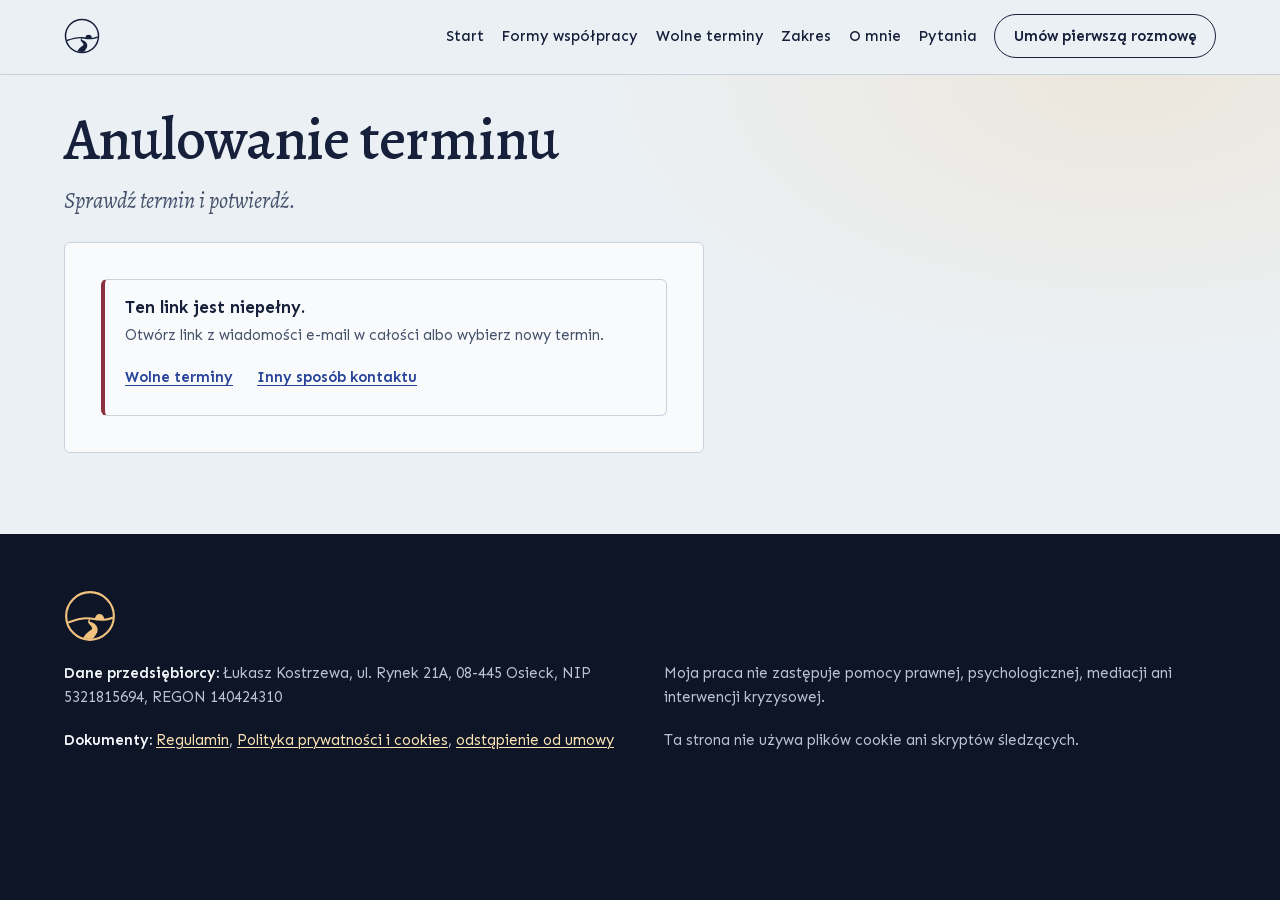
==== commit f8bc23ff: "Paczka dla LH.pl: sygnet, rezerwacja podlaczona, bez placeholdera Sesji 2x2 (srodowisko testowe, noi" ====
--- a/anuluj.html
+++ b/anuluj.html
@@ -15,7 +15,7 @@
   <meta name="robots" content="noindex, nofollow">
   <meta name="theme-color" content="#0E1526">
   <title>Anulowanie terminu - spokojna pomoc po rozstaniu i w rozwodzie</title>
-  <meta name="description" content="Spokojna, praktyczna pomoc dla dorosłych w separacji lub rozwodzie: porządkowanie spraw, przygotowanie trudnych rozmów, konkretne działania. Bez porady prawnej i terapii.">
+  <meta name="description" content="Anulowanie terminu pierwszej rozmowy z odnośnika z wiadomości e-mail.">
   <link rel="icon" href="assets/img/favicon.svg" type="image/svg+xml">
   <link rel="preload" href="assets/fonts/alegreya-500.woff2" as="font" type="font/woff2" crossorigin>
   <link rel="preload" href="assets/fonts/alegreya-400.woff2" as="font" type="font/woff2" crossorigin>
@@ -32,7 +32,7 @@
   <div class="topbar is-day" data-topbar>
     <header class="masthead">
       <div class="wrap masthead__inner">
-      <p class="brand">Łukasz Kostrzewa</p>
+      <p class="brand"><svg xmlns="http://www.w3.org/2000/svg" viewBox="0 0 120 120" class="sygnet" aria-hidden="true" focusable="false"><defs><clipPath id="sg-in-h"><circle cx="60" cy="60" r="53"/></clipPath><clipPath id="sg-up-h"><path d="M-5 80 C 20 72, 40 62, 62 66 S 100 72, 125 58 L125 -5 L-5 -5 Z"/></clipPath></defs><g clip-path="url(#sg-in-h)"><circle cx="82" cy="66" r="10.5" fill="currentColor" clip-path="url(#sg-up-h)"/><path d="M-5 80 C 20 72, 40 62, 62 66 S 100 72, 125 58" fill="none" stroke="currentColor" stroke-width="4.6" stroke-linecap="round"/><path d="M66.1 122.3 L66.0 121.2 L65.8 120.4 L65.8 119.7 L65.7 119.0 L65.7 118.4 L65.8 117.7 L65.8 117.1 L65.9 116.4 L66.1 115.8 L66.3 115.1 L66.5 114.4 L66.8 113.7 L67.1 113.0 L67.5 112.2 L67.9 111.5 L68.4 110.7 L68.9 109.9 L69.4 109.1 L70.0 108.3 L70.5 107.5 L71.1 106.6 L71.8 105.8 L72.4 104.9 L73.0 104.0 L73.6 103.0 L74.3 102.0 L74.9 101.0 L75.4 99.9 L76.0 98.7 L76.5 97.5 L76.9 96.2 L77.2 94.9 L77.4 93.5 L77.5 92.0 L77.5 90.6 L77.3 89.1 L77.0 87.7 L76.5 86.3 L75.9 84.9 L75.2 83.7 L74.6 82.6 L73.9 81.7 L73.2 80.8 L72.4 80.0 L71.7 79.3 L70.9 78.6 L70.2 78.0 L69.4 77.5 L68.7 77.0 L67.9 76.6 L67.2 76.2 L66.5 75.8 L65.8 75.5 L65.2 75.2 L64.6 74.9 L64.0 74.7 L63.4 74.5 L62.9 74.3 L62.4 74.1 L61.9 73.9 L61.5 73.8 L61.2 73.6 L60.8 73.5 L60.5 73.3 L60.3 73.2 L60.1 73.1 L59.9 73.0 L59.7 72.8 L59.5 72.7 L59.4 72.4 L59.3 72.2 L59.2 71.8 L59.2 71.4 L59.2 70.9 L59.3 70.4 L59.4 69.7 L59.7 69.0 L60.0 68.3 L60.4 67.5 L60.9 66.6 L59.1 65.4 L58.5 66.3 L57.9 67.1 L57.4 67.9 L57.0 68.6 L56.6 69.4 L56.2 70.1 L56.0 70.8 L55.8 71.4 L55.6 72.1 L55.6 72.8 L55.6 73.5 L55.7 74.2 L55.8 74.9 L56.1 75.6 L56.4 76.2 L56.7 76.8 L57.1 77.3 L57.5 77.8 L57.9 78.3 L58.3 78.8 L58.7 79.3 L59.2 79.7 L59.6 80.2 L60.1 80.6 L60.5 81.1 L60.9 81.5 L61.3 81.9 L61.7 82.4 L62.1 82.8 L62.5 83.3 L62.8 83.7 L63.1 84.2 L63.4 84.7 L63.7 85.2 L63.9 85.7 L64.1 86.2 L64.3 86.7 L64.5 87.2 L64.7 87.8 L64.8 88.3 L64.9 89.0 L64.9 89.5 L64.8 89.9 L64.7 90.1 L64.6 90.3 L64.4 90.5 L64.2 90.6 L64.1 90.7 L63.8 90.9 L63.6 91.1 L63.3 91.3 L62.9 91.6 L62.5 91.9 L62.0 92.2 L61.5 92.6 L60.9 93.1 L60.2 93.6 L59.5 94.1 L58.8 94.7 L58.0 95.3 L57.1 95.9 L56.2 96.6 L55.3 97.3 L54.3 98.2 L53.4 99.0 L52.4 99.9 L51.4 100.9 L50.4 102.0 L49.4 103.2 L48.4 104.4 L47.5 105.8 L46.5 107.2 L45.7 108.7 L44.9 110.4 L44.1 112.1 L43.5 113.9 L42.9 115.8 L42.5 117.8 L42.1 119.9 L41.9 121.7 Z" fill="currentColor"/></g><circle cx="60" cy="60" r="55" fill="none" stroke="currentColor" stroke-width="5.0"/></svg><span class="vh">Łukasz Kostrzewa</span></p>
       <button class="menu-btn" type="button" aria-expanded="false" aria-controls="site-nav" data-menu><span class="menu-btn__icon" aria-hidden="true"></span>Menu</button>
       <nav id="site-nav" class="nav" aria-label="Nawigacja po stronie">
         <ul role="list">
@@ -40,7 +40,7 @@
           <li><a href="formy-wspolpracy.html">Formy współpracy</a></li>
           <li><a href="wolne-terminy.html">Wolne terminy</a></li>
           <li><a href="zakres.html">Zakres</a></li>
-          <li><a href="o-mnie.html">O mnie</a></li>
+          <li><a href="o-mnie.html">O mnie</a></li>
           <li><a href="pytania.html">Pytania</a></li>
           <li class="nav__cta"><a href="kontakt.html">Umów pierwszą rozmowę</a></li>
         </ul>
@@ -52,11 +52,11 @@
 
   <main id="main">
 
-    <div class="book" data-booking data-view="cancel" data-state="loading" data-endpoint="" data-service-id="pierwsza-rozmowa" data-service-name="Pierwsza rozmowa" data-service-minutes="15">
+    <div class="book" data-booking data-view="cancel" data-state="loading" data-endpoint="https://script.google.com/macros/s/AKfycbz0BGY3u9qvFINzwoIsznSOGhsRTcEEPDdY5spkn42qlKax9S_U-nIVzBVWuhvwd9qxpw/exec" data-service-id="pierwsza-rozmowa" data-service-name="Pierwsza rozmowa" data-service-minutes="15">
       <div class="wrap">
         <header class="book__head">
           <h1 class="book__title">Anulowanie terminu</h1>
-          <p class="book__lead">Sprawdź termin i potwierdź.</p>
+          <p class="book__lead">Sprawdź termin i potwierdź.</p>
         </header>
         <div class="book__stage book__stage--narrow" data-stage>
           <section class="panel" data-panel="loading" aria-label="Wczytywanie"><p class="panel__loading">Sprawdzam termin...</p></section>
@@ -79,7 +79,7 @@
             <p class="done__note">Po anulowaniu termin wraca do puli wolnych terminów. Potwierdzenie anulowania dostaniesz e-mailem.</p>
             <div data-confirm-notice></div>
             <p class="details__action"><button type="button" class="button button--ink" data-cancel-do>Anuluj termin</button></p>
-            <p class="done__note"><a href="index.html">Zostaw termin i wróć na stronę główną</a></p>
+            <p class="done__note"><a href="index.html">Zostaw termin i wróć na stronę główną</a></p>
           </section>
           <section class="panel" data-panel="done" hidden>
             <div class="done">
@@ -92,16 +92,17 @@
       </div>
       <p class="sr-only" role="status" aria-live="polite" data-live></p>
       <noscript>
-        <div class="wrap"><div class="notice notice--warn"><p class="notice__title">Ta strona wymaga włączonego JavaScript.</p><p class="notice__text">Włącz JavaScript w przeglądarce albo skorzystaj z innego sposobu kontaktu: <a href="kontakt.html">strona kontaktu</a>.</p></div></div>
+        <div class="wrap"><div class="notice notice--warn"><p class="notice__title">Ta strona wymaga włączonego JavaScript.</p><p class="notice__text">Włącz JavaScript w przeglądarce albo skorzystaj z innego sposobu kontaktu: <a href="kontakt.html">strona kontaktu</a>.</p></div></div>
       </noscript>
     </div>
   </main>
 
   <footer class="footer" data-tone="night">
     <div class="wrap footer__grid">
-      <p><strong>Dane przedsiębiorcy:</strong> Łukasz Kostrzewa, ul. Rynek 21A, 08-445 Osieck, NIP 5321815694, REGON 140424310</p>
+      <p class="footer__mark"><svg xmlns="http://www.w3.org/2000/svg" viewBox="0 0 120 120" class="sygnet" aria-hidden="true" focusable="false"><defs><clipPath id="sg-in-f"><circle cx="60" cy="60" r="53"/></clipPath><clipPath id="sg-up-f"><path d="M-5 80 C 20 72, 40 62, 62 66 S 100 72, 125 58 L125 -5 L-5 -5 Z"/></clipPath></defs><g clip-path="url(#sg-in-f)"><circle cx="82" cy="66" r="10.5" fill="currentColor" clip-path="url(#sg-up-f)"/><path d="M-5 80 C 20 72, 40 62, 62 66 S 100 72, 125 58" fill="none" stroke="currentColor" stroke-width="4.6" stroke-linecap="round"/><path d="M66.1 122.3 L66.0 121.2 L65.8 120.4 L65.8 119.7 L65.7 119.0 L65.7 118.4 L65.8 117.7 L65.8 117.1 L65.9 116.4 L66.1 115.8 L66.3 115.1 L66.5 114.4 L66.8 113.7 L67.1 113.0 L67.5 112.2 L67.9 111.5 L68.4 110.7 L68.9 109.9 L69.4 109.1 L70.0 108.3 L70.5 107.5 L71.1 106.6 L71.8 105.8 L72.4 104.9 L73.0 104.0 L73.6 103.0 L74.3 102.0 L74.9 101.0 L75.4 99.9 L76.0 98.7 L76.5 97.5 L76.9 96.2 L77.2 94.9 L77.4 93.5 L77.5 92.0 L77.5 90.6 L77.3 89.1 L77.0 87.7 L76.5 86.3 L75.9 84.9 L75.2 83.7 L74.6 82.6 L73.9 81.7 L73.2 80.8 L72.4 80.0 L71.7 79.3 L70.9 78.6 L70.2 78.0 L69.4 77.5 L68.7 77.0 L67.9 76.6 L67.2 76.2 L66.5 75.8 L65.8 75.5 L65.2 75.2 L64.6 74.9 L64.0 74.7 L63.4 74.5 L62.9 74.3 L62.4 74.1 L61.9 73.9 L61.5 73.8 L61.2 73.6 L60.8 73.5 L60.5 73.3 L60.3 73.2 L60.1 73.1 L59.9 73.0 L59.7 72.8 L59.5 72.7 L59.4 72.4 L59.3 72.2 L59.2 71.8 L59.2 71.4 L59.2 70.9 L59.3 70.4 L59.4 69.7 L59.7 69.0 L60.0 68.3 L60.4 67.5 L60.9 66.6 L59.1 65.4 L58.5 66.3 L57.9 67.1 L57.4 67.9 L57.0 68.6 L56.6 69.4 L56.2 70.1 L56.0 70.8 L55.8 71.4 L55.6 72.1 L55.6 72.8 L55.6 73.5 L55.7 74.2 L55.8 74.9 L56.1 75.6 L56.4 76.2 L56.7 76.8 L57.1 77.3 L57.5 77.8 L57.9 78.3 L58.3 78.8 L58.7 79.3 L59.2 79.7 L59.6 80.2 L60.1 80.6 L60.5 81.1 L60.9 81.5 L61.3 81.9 L61.7 82.4 L62.1 82.8 L62.5 83.3 L62.8 83.7 L63.1 84.2 L63.4 84.7 L63.7 85.2 L63.9 85.7 L64.1 86.2 L64.3 86.7 L64.5 87.2 L64.7 87.8 L64.8 88.3 L64.9 89.0 L64.9 89.5 L64.8 89.9 L64.7 90.1 L64.6 90.3 L64.4 90.5 L64.2 90.6 L64.1 90.7 L63.8 90.9 L63.6 91.1 L63.3 91.3 L62.9 91.6 L62.5 91.9 L62.0 92.2 L61.5 92.6 L60.9 93.1 L60.2 93.6 L59.5 94.1 L58.8 94.7 L58.0 95.3 L57.1 95.9 L56.2 96.6 L55.3 97.3 L54.3 98.2 L53.4 99.0 L52.4 99.9 L51.4 100.9 L50.4 102.0 L49.4 103.2 L48.4 104.4 L47.5 105.8 L46.5 107.2 L45.7 108.7 L44.9 110.4 L44.1 112.1 L43.5 113.9 L42.9 115.8 L42.5 117.8 L42.1 119.9 L41.9 121.7 Z" fill="currentColor"/></g><circle cx="60" cy="60" r="55" fill="none" stroke="currentColor" stroke-width="5.0"/></svg></p>
+      <p><strong>Dane przedsiębiorcy:</strong> Łukasz Kostrzewa, ul. Rynek 21A, 08-445 Osieck, NIP 5321815694, REGON 140424310</p>
       <p>Moja praca nie zastępuje pomocy prawnej, psychologicznej, mediacji ani interwencji kryzysowej.</p>
-      <p><strong>Dokumenty:</strong> <a href="regulamin.html">Regulamin</a>, <a href="polityka-prywatnosci.html">Polityka prywatności i cookies</a>, <a href="regulamin.html#odstapienie">odstąpienie od umowy</a></p>
+      <p><strong>Dokumenty:</strong> <a href="regulamin.html">Regulamin</a>, <a href="polityka-prywatnosci.html">Polityka prywatności i cookies</a>, <a href="regulamin.html#odstapienie">odstąpienie od umowy</a></p>
       <p>Ta strona nie używa plików cookie ani skryptów śledzących.</p>
     </div>
   </footer>
--- a/assets/css/style.css
+++ b/assets/css/style.css
@@ -92,7 +92,7 @@
   --wrap: 77.5rem;
   --gutter: clamp(1.25rem, 5vw, 6rem);
   --section: clamp(4.5rem, 9vh, 7.5rem);
-  --stick: 0px;
+  --stick: calc(4.5rem + 2px); /* wysokość paska (min-height wiersza + pasek postępu); JS nadpisuje ją pomiarem, ale układ przed JS musi być już ostateczny (bez skoku hero) */
 
   /* ruch: jedna krzywa, trzy poziomy czasu */
   --ease: cubic-bezier(0.22, 1, 0.36, 1);
@@ -311,7 +311,29 @@
 }
 
 .brand {
+  position: relative;
+  display: inline-flex;
+  align-items: center;
   font: 600 0.9375rem/1.2 var(--font-struct);
+}
+
+.sygnet {
+  display: block;
+  width: 2.25rem;
+  height: 2.25rem;
+}
+
+/* tekst dostępny dla czytników ekranu i wyszukiwarek, niewidoczny wizualnie */
+.vh {
+  position: absolute;
+  width: 1px;
+  height: 1px;
+  margin: -1px;
+  padding: 0;
+  overflow: hidden;
+  clip-path: inset(50%);
+  white-space: nowrap;
+  border: 0;
 }
 
 .where {
@@ -1814,6 +1836,16 @@
   gap: 1.25rem;
 }
 
+.footer__mark {
+  grid-column: 1 / -1;
+  color: var(--amber);
+}
+
+.footer__mark .sygnet {
+  width: 3.25rem;
+  height: 3.25rem;
+}
+
 @media (min-width: 48em) {
   .footer__grid {
     grid-template-columns: 1fr 1fr;
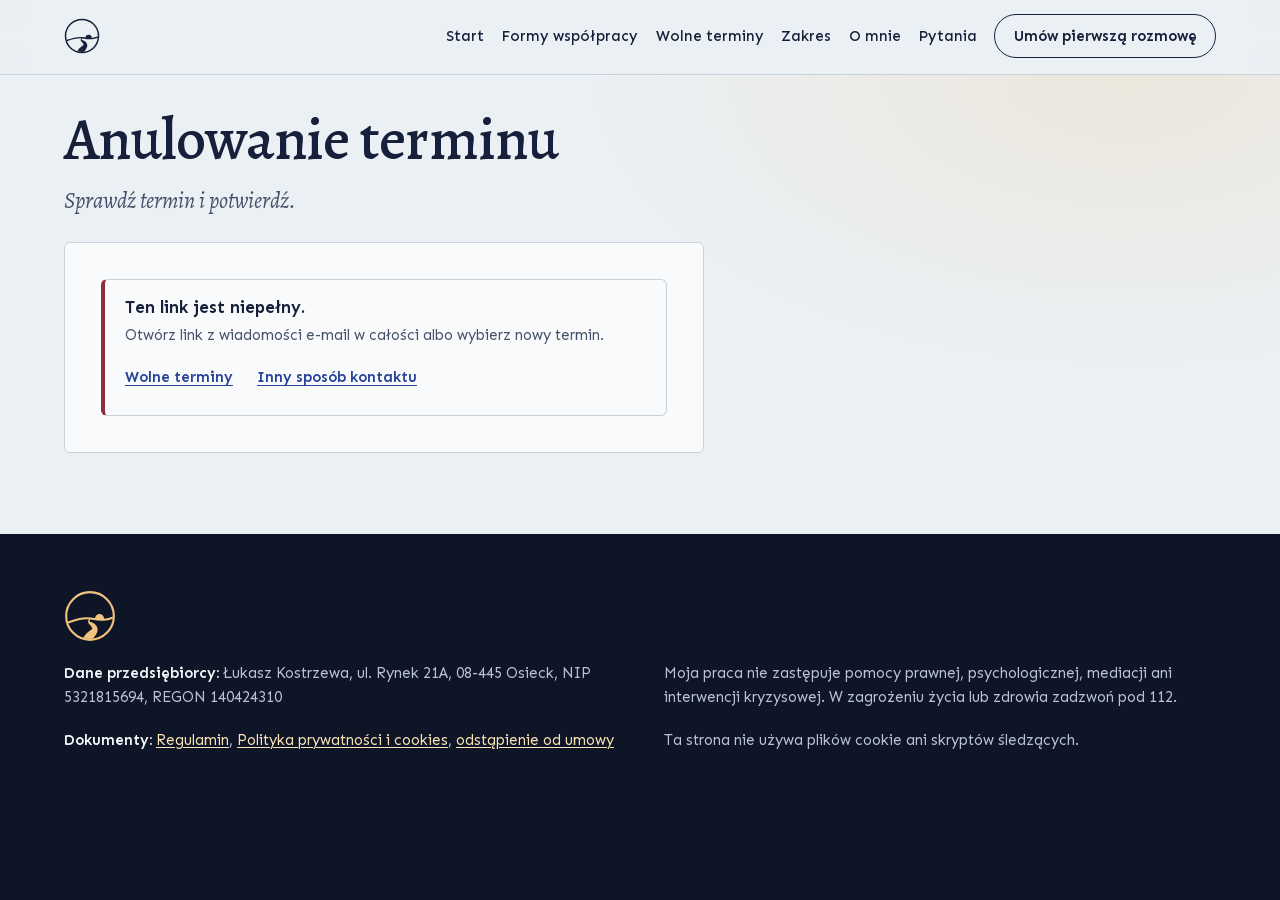
==== commit 81d1597e: "Paczka dla LH.pl: poprawki z audytu safety (linia 112, zawezone tresci, bezplatna rozmowa), srodowis" ====
--- a/anuluj.html
+++ b/anuluj.html
@@ -101,7 +101,7 @@
     <div class="wrap footer__grid">
       <p class="footer__mark"><svg xmlns="http://www.w3.org/2000/svg" viewBox="0 0 120 120" class="sygnet" aria-hidden="true" focusable="false"><defs><clipPath id="sg-in-f"><circle cx="60" cy="60" r="53"/></clipPath><clipPath id="sg-up-f"><path d="M-5 80 C 20 72, 40 62, 62 66 S 100 72, 125 58 L125 -5 L-5 -5 Z"/></clipPath></defs><g clip-path="url(#sg-in-f)"><circle cx="82" cy="66" r="10.5" fill="currentColor" clip-path="url(#sg-up-f)"/><path d="M-5 80 C 20 72, 40 62, 62 66 S 100 72, 125 58" fill="none" stroke="currentColor" stroke-width="4.6" stroke-linecap="round"/><path d="M66.1 122.3 L66.0 121.2 L65.8 120.4 L65.8 119.7 L65.7 119.0 L65.7 118.4 L65.8 117.7 L65.8 117.1 L65.9 116.4 L66.1 115.8 L66.3 115.1 L66.5 114.4 L66.8 113.7 L67.1 113.0 L67.5 112.2 L67.9 111.5 L68.4 110.7 L68.9 109.9 L69.4 109.1 L70.0 108.3 L70.5 107.5 L71.1 106.6 L71.8 105.8 L72.4 104.9 L73.0 104.0 L73.6 103.0 L74.3 102.0 L74.9 101.0 L75.4 99.9 L76.0 98.7 L76.5 97.5 L76.9 96.2 L77.2 94.9 L77.4 93.5 L77.5 92.0 L77.5 90.6 L77.3 89.1 L77.0 87.7 L76.5 86.3 L75.9 84.9 L75.2 83.7 L74.6 82.6 L73.9 81.7 L73.2 80.8 L72.4 80.0 L71.7 79.3 L70.9 78.6 L70.2 78.0 L69.4 77.5 L68.7 77.0 L67.9 76.6 L67.2 76.2 L66.5 75.8 L65.8 75.5 L65.2 75.2 L64.6 74.9 L64.0 74.7 L63.4 74.5 L62.9 74.3 L62.4 74.1 L61.9 73.9 L61.5 73.8 L61.2 73.6 L60.8 73.5 L60.5 73.3 L60.3 73.2 L60.1 73.1 L59.9 73.0 L59.7 72.8 L59.5 72.7 L59.4 72.4 L59.3 72.2 L59.2 71.8 L59.2 71.4 L59.2 70.9 L59.3 70.4 L59.4 69.7 L59.7 69.0 L60.0 68.3 L60.4 67.5 L60.9 66.6 L59.1 65.4 L58.5 66.3 L57.9 67.1 L57.4 67.9 L57.0 68.6 L56.6 69.4 L56.2 70.1 L56.0 70.8 L55.8 71.4 L55.6 72.1 L55.6 72.8 L55.6 73.5 L55.7 74.2 L55.8 74.9 L56.1 75.6 L56.4 76.2 L56.7 76.8 L57.1 77.3 L57.5 77.8 L57.9 78.3 L58.3 78.8 L58.7 79.3 L59.2 79.7 L59.6 80.2 L60.1 80.6 L60.5 81.1 L60.9 81.5 L61.3 81.9 L61.7 82.4 L62.1 82.8 L62.5 83.3 L62.8 83.7 L63.1 84.2 L63.4 84.7 L63.7 85.2 L63.9 85.7 L64.1 86.2 L64.3 86.7 L64.5 87.2 L64.7 87.8 L64.8 88.3 L64.9 89.0 L64.9 89.5 L64.8 89.9 L64.7 90.1 L64.6 90.3 L64.4 90.5 L64.2 90.6 L64.1 90.7 L63.8 90.9 L63.6 91.1 L63.3 91.3 L62.9 91.6 L62.5 91.9 L62.0 92.2 L61.5 92.6 L60.9 93.1 L60.2 93.6 L59.5 94.1 L58.8 94.7 L58.0 95.3 L57.1 95.9 L56.2 96.6 L55.3 97.3 L54.3 98.2 L53.4 99.0 L52.4 99.9 L51.4 100.9 L50.4 102.0 L49.4 103.2 L48.4 104.4 L47.5 105.8 L46.5 107.2 L45.7 108.7 L44.9 110.4 L44.1 112.1 L43.5 113.9 L42.9 115.8 L42.5 117.8 L42.1 119.9 L41.9 121.7 Z" fill="currentColor"/></g><circle cx="60" cy="60" r="55" fill="none" stroke="currentColor" stroke-width="5.0"/></svg></p>
       <p><strong>Dane przedsiębiorcy:</strong> Łukasz Kostrzewa, ul. Rynek 21A, 08-445 Osieck, NIP 5321815694, REGON 140424310</p>
-      <p>Moja praca nie zastępuje pomocy prawnej, psychologicznej, mediacji ani interwencji kryzysowej.</p>
+      <p>Moja praca nie zastępuje pomocy prawnej, psychologicznej, mediacji ani interwencji kryzysowej. W zagrożeniu życia lub zdrowia zadzwoń pod 112.</p>
       <p><strong>Dokumenty:</strong> <a href="regulamin.html">Regulamin</a>, <a href="polityka-prywatnosci.html">Polityka prywatności i cookies</a>, <a href="regulamin.html#odstapienie">odstąpienie od umowy</a></p>
       <p>Ta strona nie używa plików cookie ani skryptów śledzących.</p>
     </div>
